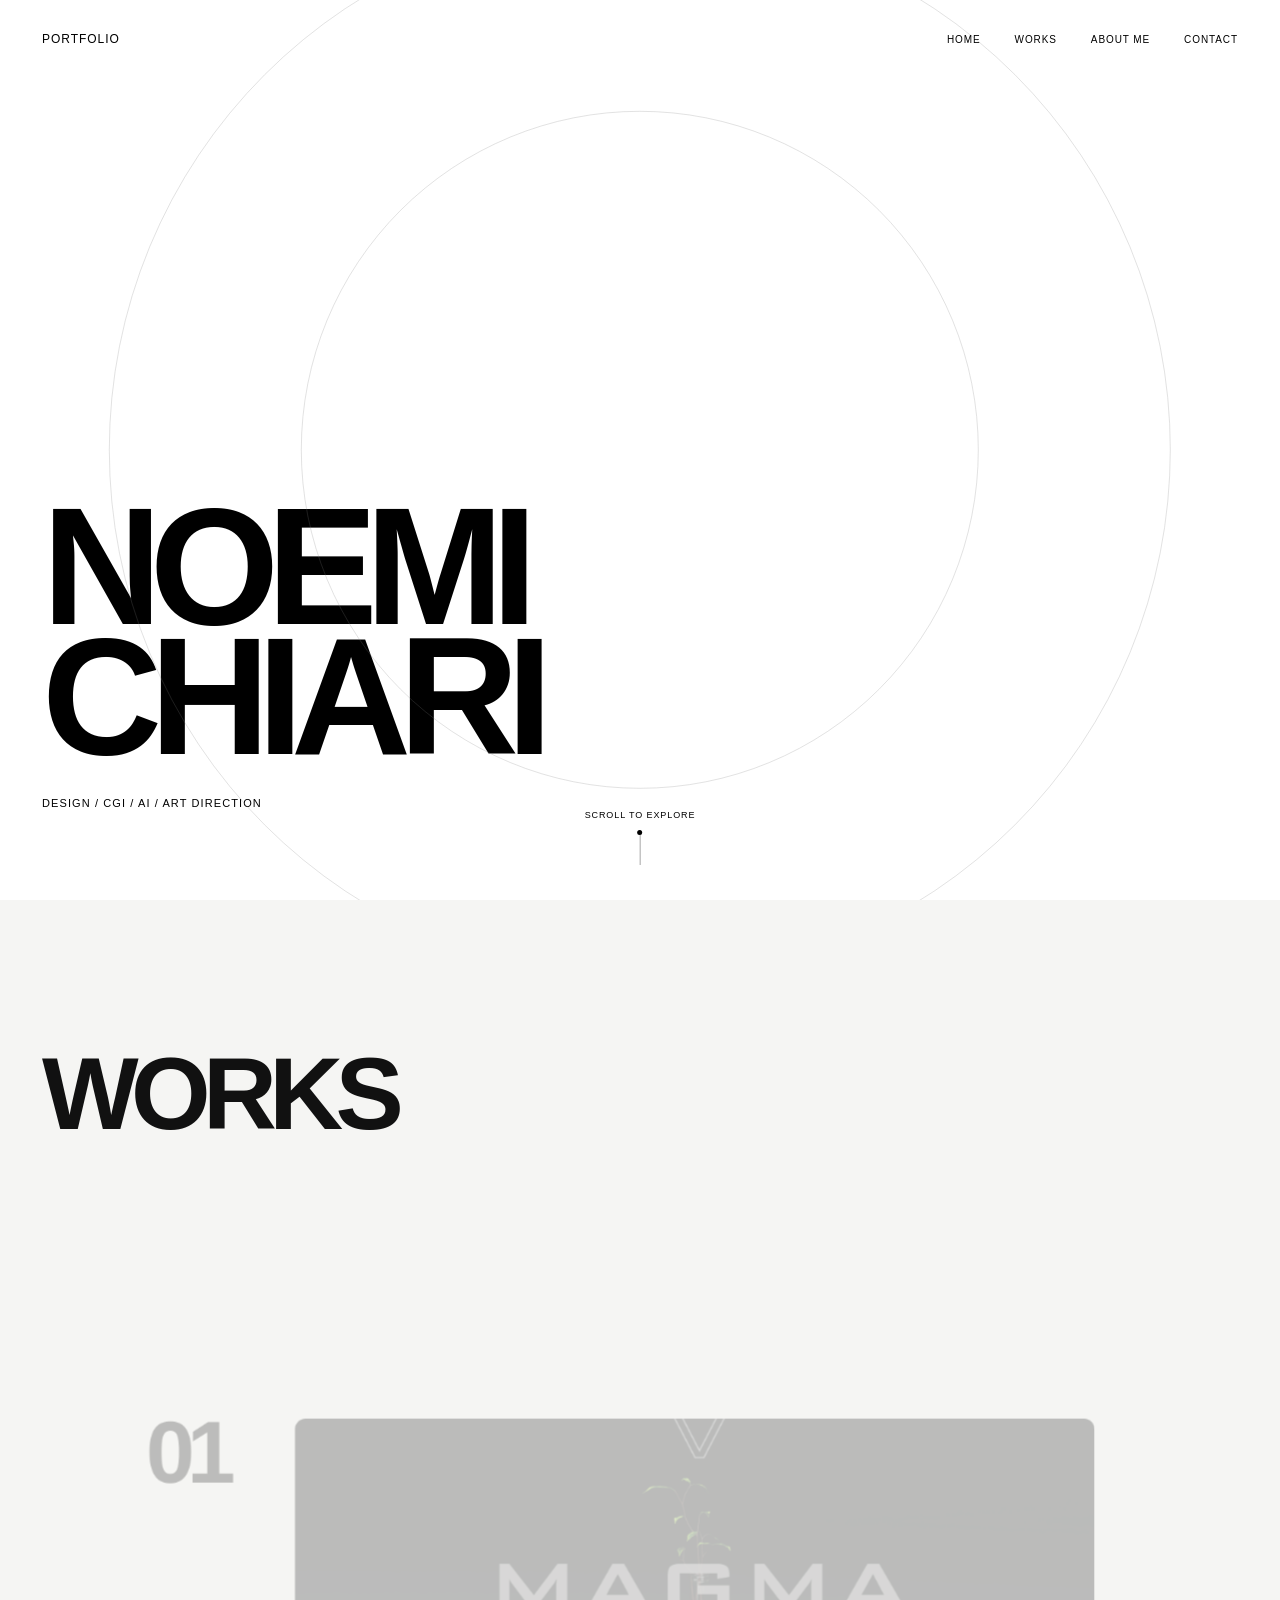
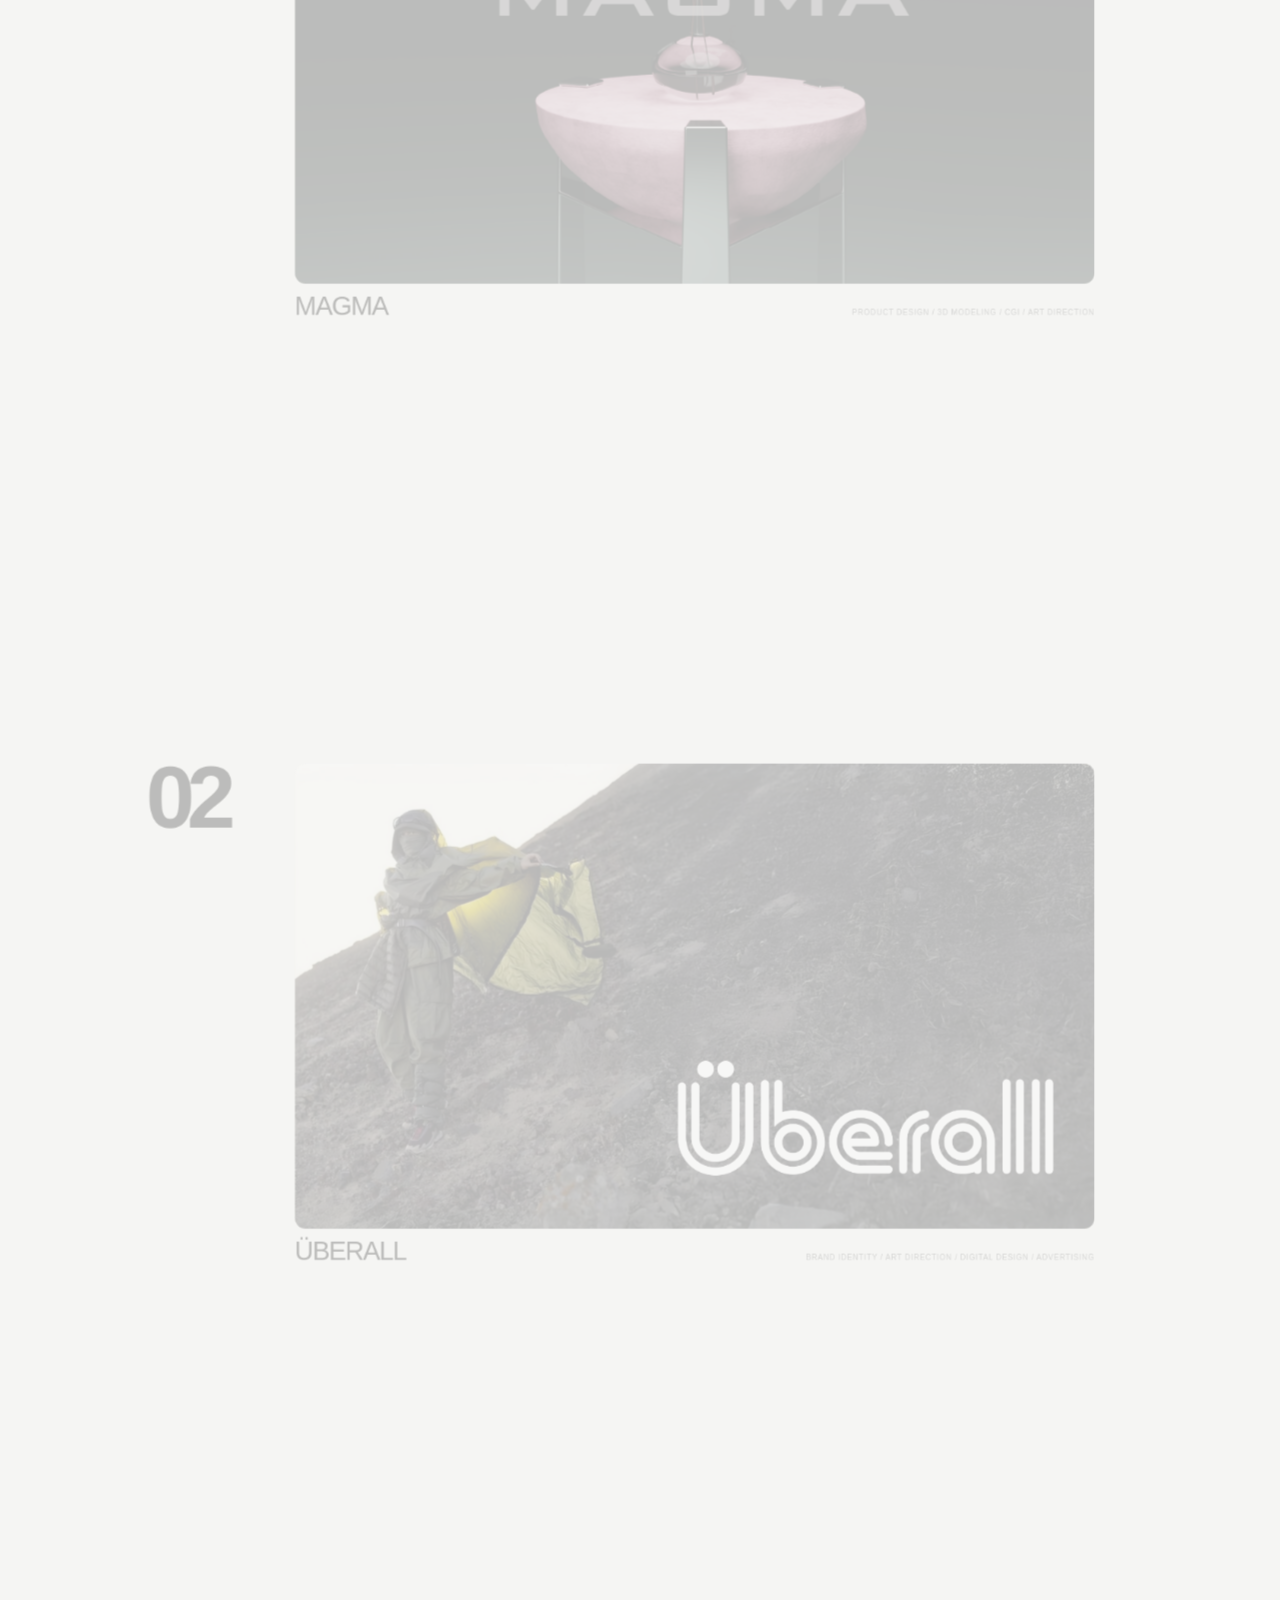
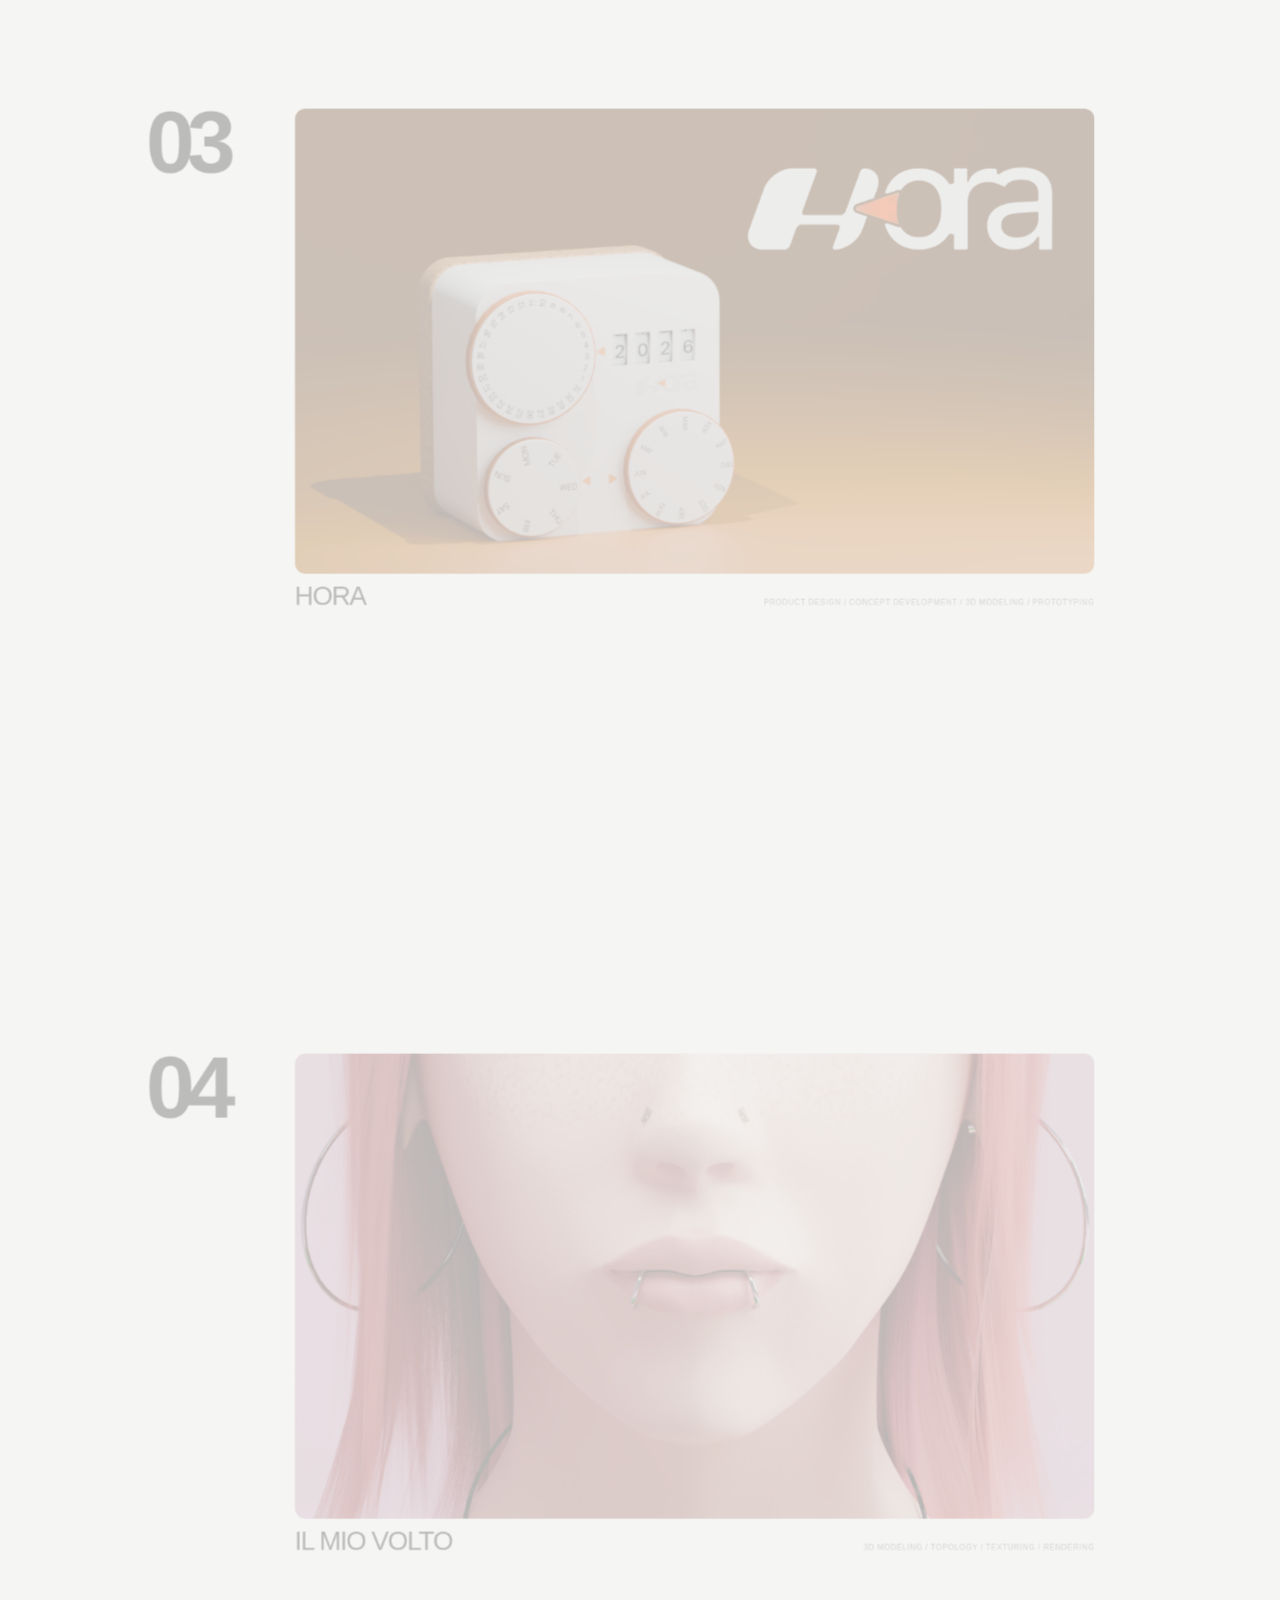
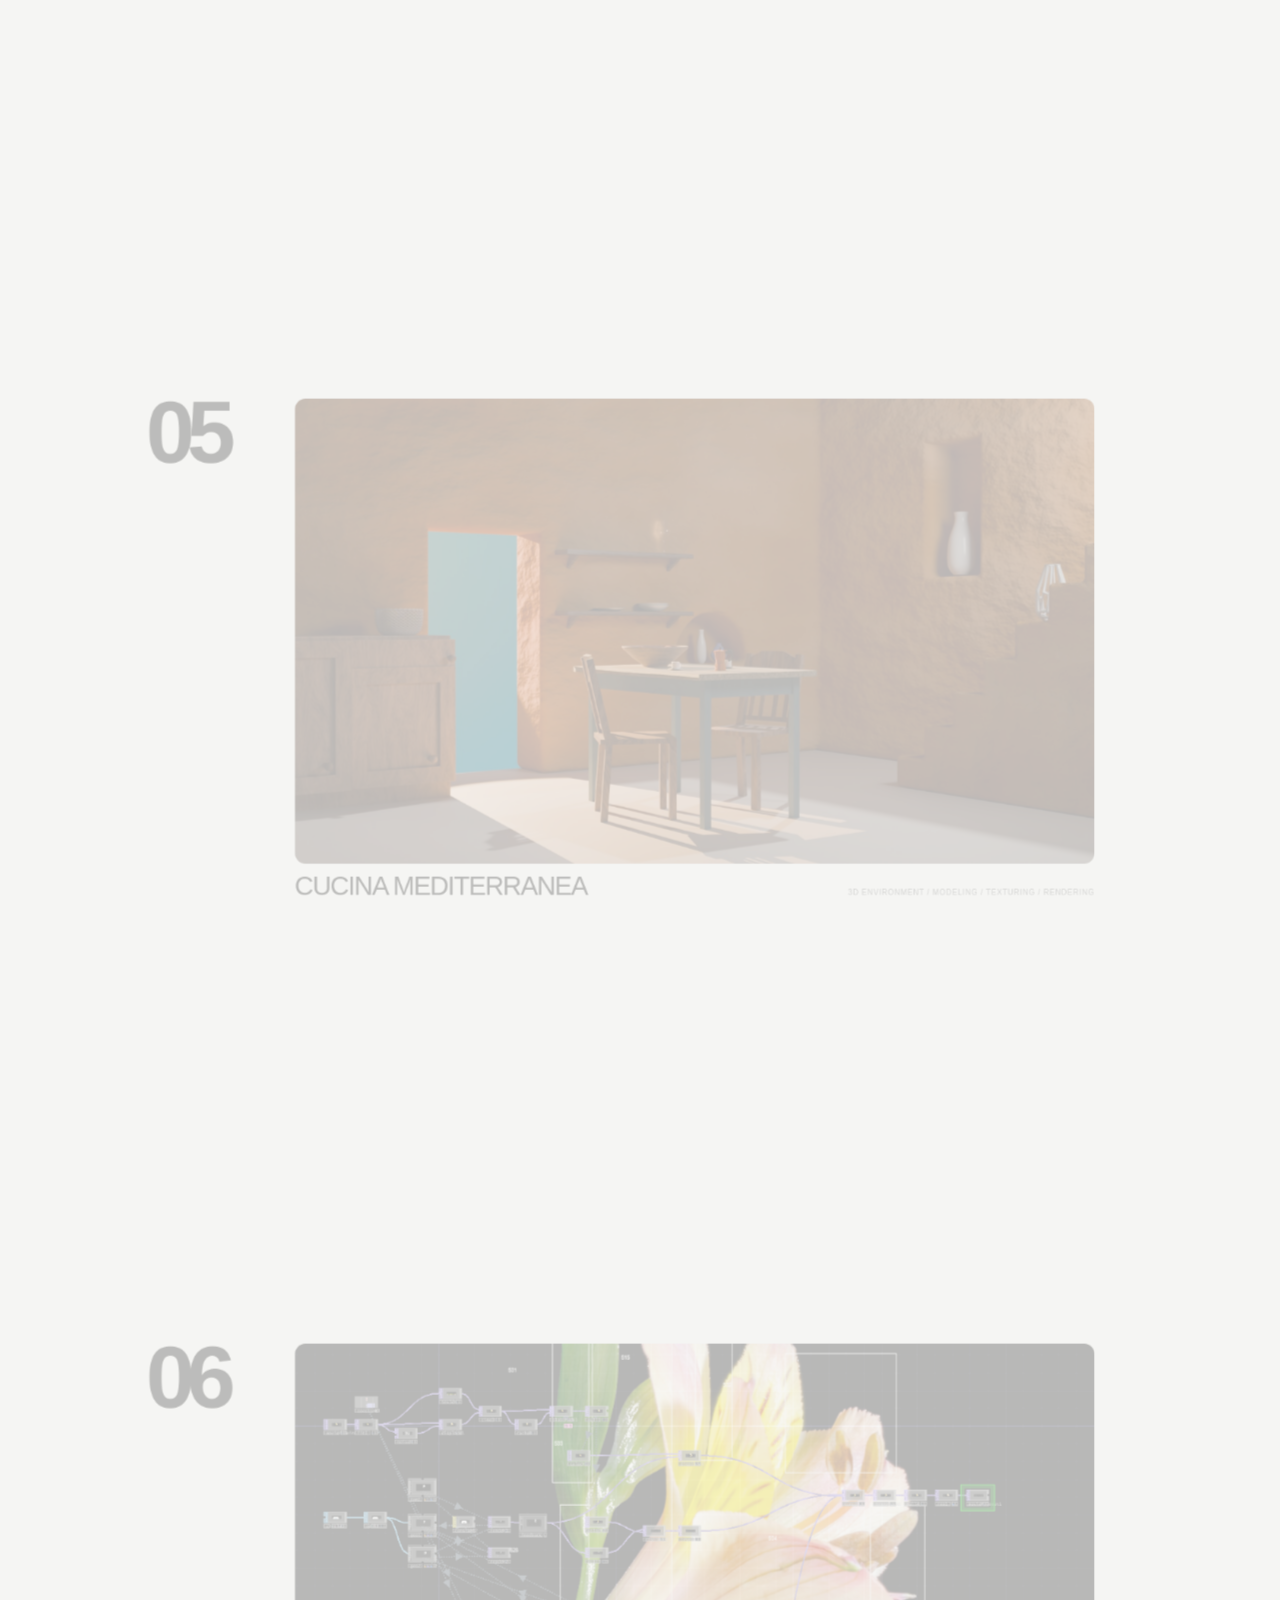
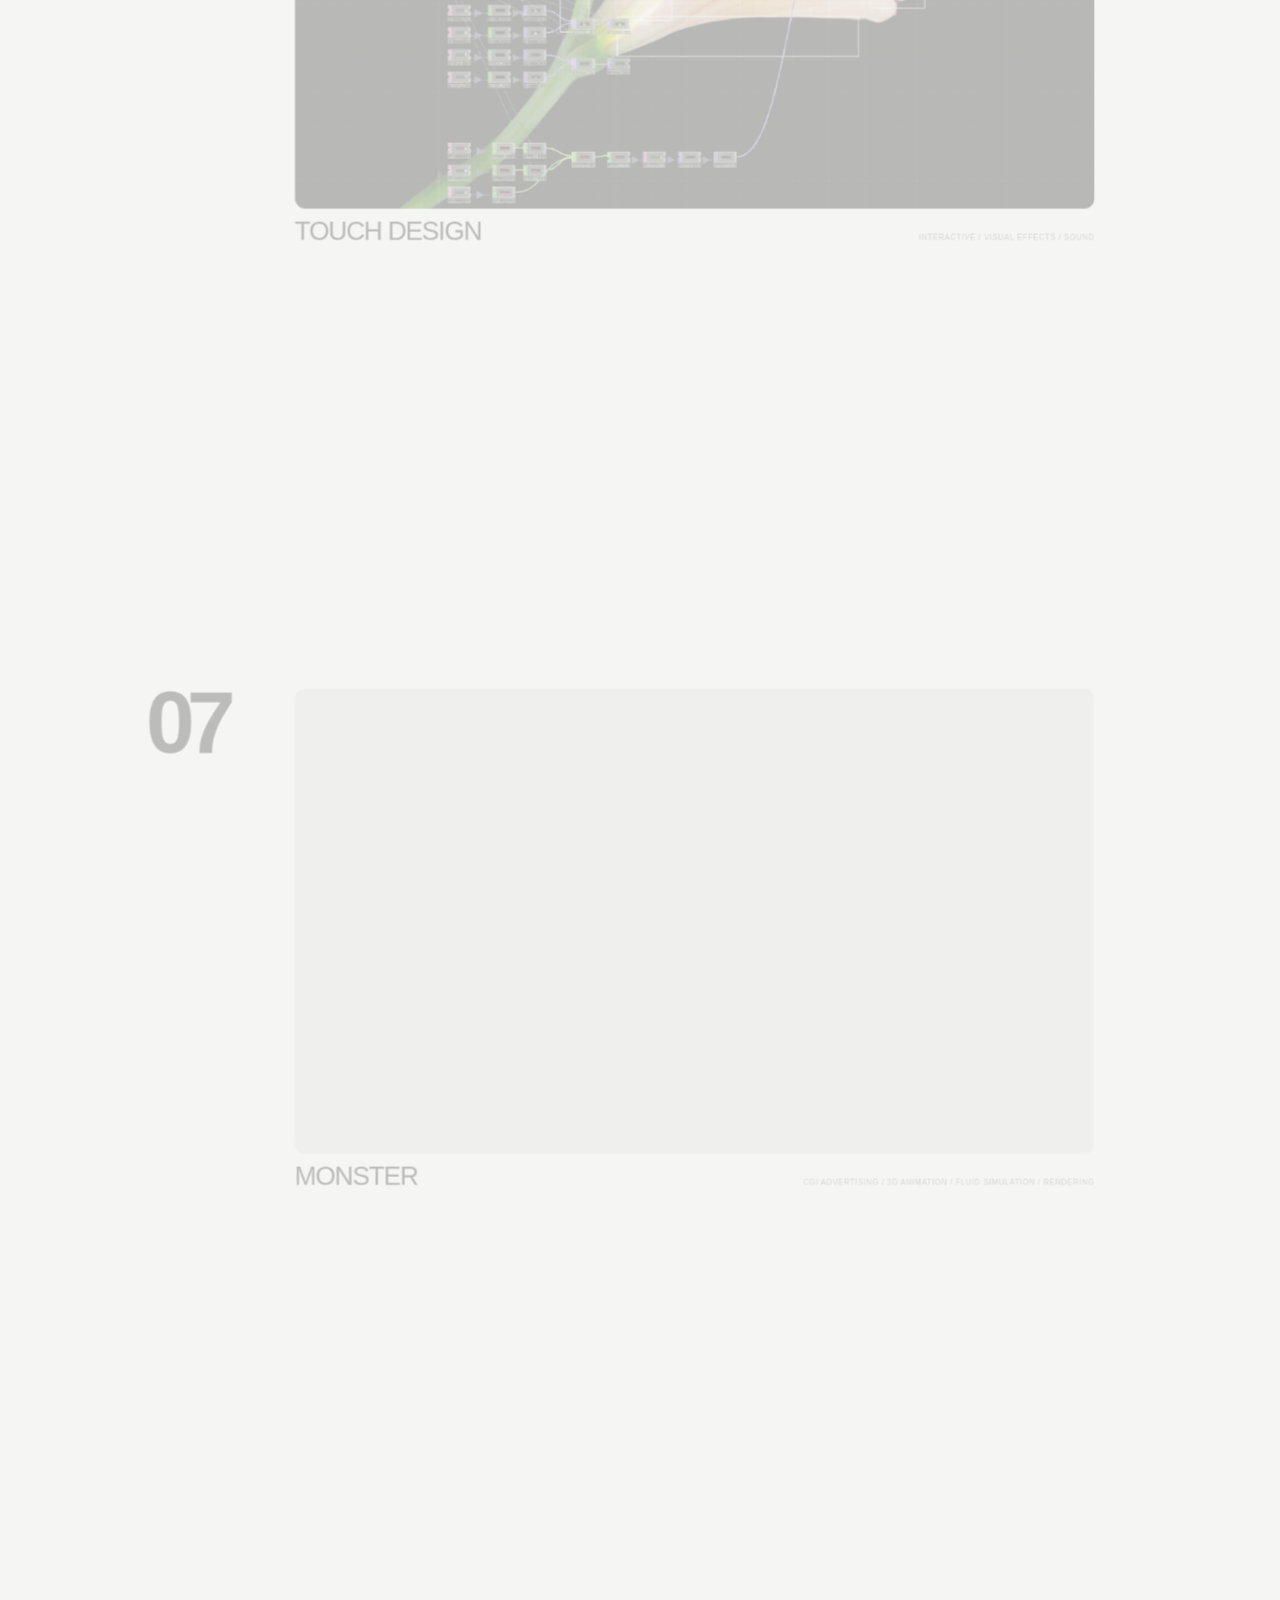
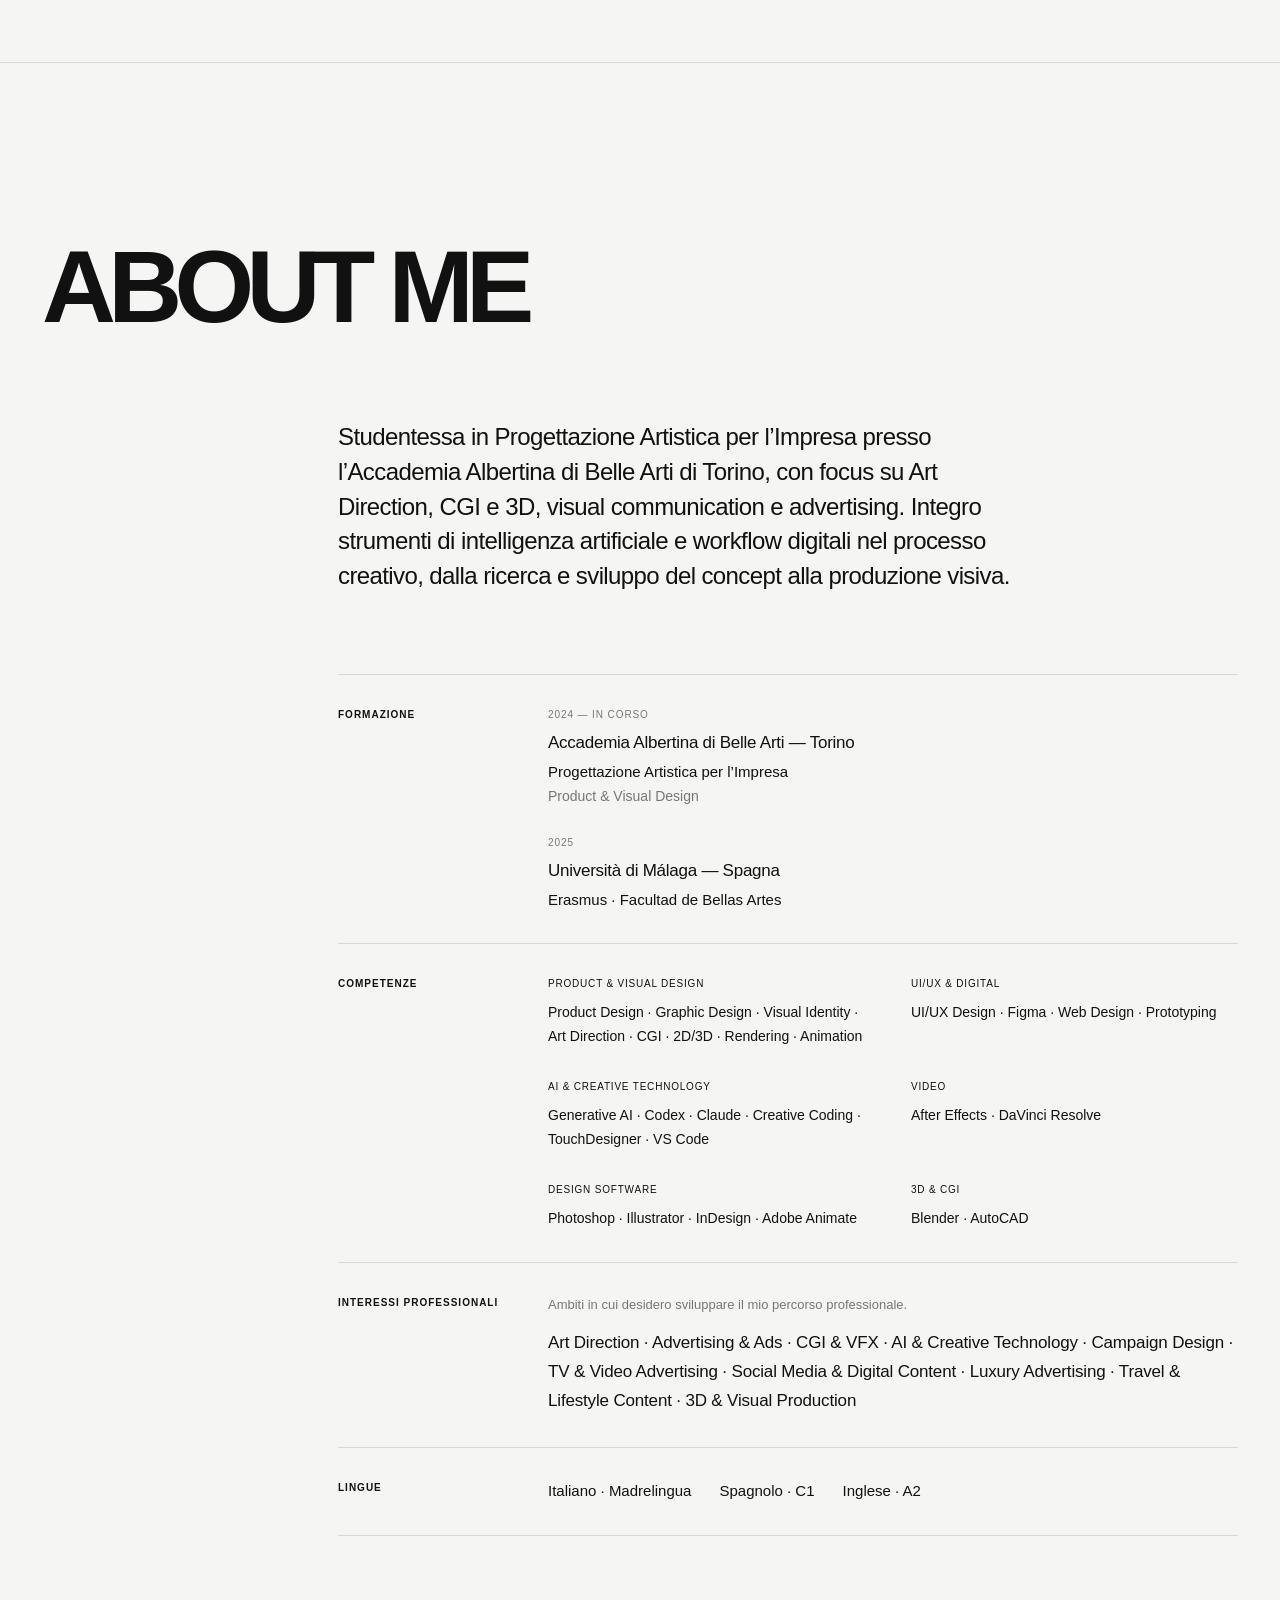
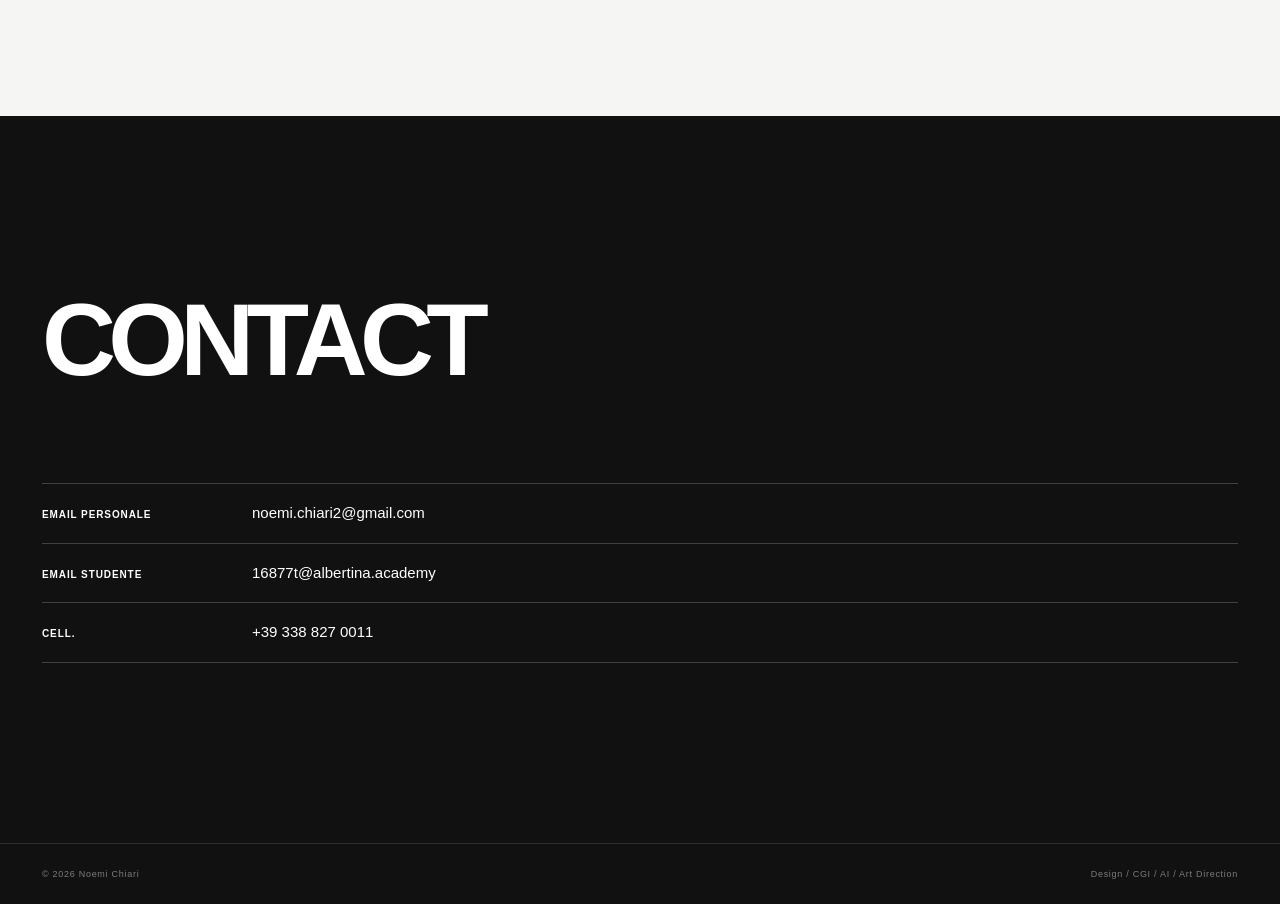
==== index.html @ 2960d7c8 "Publish portfolio with static hero and web-optimized video" ====
<!DOCTYPE html>
<html lang="it">

<head>

  <meta charset="UTF-8">

  <meta
    name="viewport"
    content="width=device-width, initial-scale=1.0"
  >

  <title>Noemi Chiari — Portfolio</title>

  <meta
    name="description"
    content="Portfolio di Noemi Chiari — Design / CGI / AI / Art Direction"
  >

  <link rel="preconnect" href="https://api.fontshare.com">

  <link
    href="https://api.fontshare.com/v2/css?f[]=general-sans@400,500,600,700,800&display=swap"
    rel="stylesheet"
  >

  <link
    rel="stylesheet"
    href="css/style.css"
  >
  <link rel="stylesheet" href="css/project.css">

</head>

<body>

  <!-- =====================================================
       HEADER FISSO
  ====================================================== -->

  <header
    class="site-header"
    id="site-header"
  >

    <a
      href="#home"
      class="logo"
      data-nav
    >
      PORTFOLIO
    </a>

    <nav
      class="main-nav"
      id="main-nav"
    >

      <a
        href="#home"
        class="nav-link"
        data-nav
      >
        HOME
      </a>

      <a
        href="#works"
        class="nav-link"
        data-nav
      >
        WORKS
      </a>

      <a
        href="#about"
        class="nav-link"
        data-nav
      >
        ABOUT ME
      </a>

      <a
        href="#contact"
        class="nav-link"
        data-nav
      >
        CONTACT
      </a>

    </nav>

    <button
      class="menu-toggle"
      id="menu-toggle"
      aria-label="Apri menu"
      aria-expanded="false"
    >

      <span></span>
      <span></span>

    </button>

  </header>


  <!-- =====================================================
       MENU MOBILE
  ====================================================== -->

  <div
    class="mobile-menu"
    id="mobile-menu"
  >

    <a
      href="#home"
      data-nav
    >
      HOME
    </a>

    <a
      href="#works"
      data-nav
    >
      WORKS
    </a>

    <a
      href="#about"
      data-nav
    >
      ABOUT ME
    </a>

    <a
      href="#contact"
      data-nav
    >
      CONTACT
    </a>

  </div>


  <main>

    <!-- ===================================================
         HOME
    ==================================================== -->

    <section
      id="home"
      class="hero"
    >

      <div
        class="hero-rings"
        aria-hidden="true"
      >

        <span class="ring ring-1"></span>
        <span class="ring ring-2"></span>

      </div>


      <!-- NOME -->

      <div class="hero-content">

        <h1 class="hero-name">

          <span>NOEMI</span>
          <span>CHIARI</span>

        </h1>

        <p class="hero-role">
          DESIGN / CGI / AI / ART DIRECTION
        </p>

      </div>


      <!-- SCROLL CENTRATO -->

      <div class="scroll-indicator">

        <span>
          SCROLL TO EXPLORE
        </span>

        <div class="scroll-line">
          <div class="scroll-dot"></div>
        </div>

      </div>

    </section>


    <!-- ===================================================
         WORKS
    ==================================================== -->

    <section
      id="works"
      class="works"
    >

      <div class="works-intro">

        <h2>
          WORKS
        </h2>

      </div>


      <!-- =================================================
           PROJECT 01 — MAGMA
      ================================================== -->

      <div class="project-wrap">

        <article class="project">

          <div class="project-inner">

            <span class="project-number">
              01
            </span>


            <div class="project-media">

              <a href="1-project-magma/magma.html"
                style="display:block;width:100%;height:100%;">
                <img src="1-project-magma/images/01.png"
                  alt="MAGMA" loading="lazy">
              </a>

            </div>


            <div class="project-info">

              <a
                class="project-title"
                data-project="magma"
                href="1-project-magma/magma.html"
              >
                MAGMA
              </a>

              <p class="project-desc">
                Product Design / 3D Modeling / CGI / Art Direction
              </p>

            </div>

          </div>

        </article>

      </div>


      <!-- =================================================
           PROJECT 02
      ================================================== -->

      <div class="project-wrap">

        <article class="project">

          <div class="project-inner">

            <span class="project-number">
              02
            </span>

            <div class="project-media">

              <a href="2-project-uberall/uberall.html"
                style="display:block;width:100%;height:100%;">
                <img src="2-project-uberall/images/Tavola%20disegno%201%402x.png"
                  alt="ÜBERALL" loading="lazy">
              </a>

            </div>

            <div class="project-info">

              <a
                class="project-title"
                data-project="uberall"
                href="2-project-uberall/uberall.html"
              >
                ÜBERALL
              </a>

              <p class="project-desc">
                Brand Identity / Art Direction / Digital Design / Advertising
              </p>

            </div>

          </div>

        </article>

      </div>


      <!-- =================================================
           PROJECT 03
      ================================================== -->

      <div class="project-wrap">

        <article class="project">

          <div class="project-inner">

            <span class="project-number">
              03
            </span>

            <div class="project-media">

              <a href="3-project-hora/hora.html"
                style="display:block;width:100%;height:100%;">
                <img src="3-project-hora/images/tavola1%20-%20copertina.png"
                  alt="HORA" loading="lazy">
              </a>

            </div>

            <div class="project-info">

              <a
                class="project-title"
                data-project="hora"
                href="3-project-hora/hora.html"
              >
                HORA
              </a>

              <p class="project-desc">
                Product Design / Concept Development / 3D Modeling / Prototyping
              </p>

            </div>

          </div>

        </article>

      </div>


      <!-- =================================================
           PROJECT 04
      ================================================== -->

      <div class="project-wrap">

        <article class="project">

          <div class="project-inner">

            <span class="project-number">
              04
            </span>

            <div class="project-media">

              <a href="4-project-il-mio-volto/il-mio-volto.html"
                style="display:block;width:100%;height:100%;">
                <img src="4-project-il-mio-volto/images/01volto.png"
                  alt="IL MIO VOLTO" loading="lazy">
              </a>

            </div>

            <div class="project-info">

              <a
                class="project-title"
                data-project="il-mio-volto"
                href="4-project-il-mio-volto/il-mio-volto.html"
              >
                IL MIO VOLTO
              </a>

              <p class="project-desc">
                3D Modeling / Topology / Texturing / Rendering
              </p>

            </div>

          </div>

        </article>

      </div>


      <!-- =================================================
           PROJECT 05
      ================================================== -->

      <div class="project-wrap">

        <article class="project">

          <div class="project-inner">

            <span class="project-number">
              05
            </span>

            <div class="project-media">

              <a href="5-project-cucina-mediterranea/cucina-mediterranea.html"
                style="display:block;width:100%;height:100%;">
                <img src="5-project-cucina-mediterranea/images/01cucina.jpeg"
                  alt="CUCINA MEDITERRANEA" loading="lazy">
              </a>

            </div>

            <div class="project-info">

              <a
                class="project-title"
                data-project="cucina-mediterranea"
                href="5-project-cucina-mediterranea/cucina-mediterranea.html"
              >
                CUCINA MEDITERRANEA
              </a>

              <p class="project-desc">
                3D Environment / Modeling / Texturing / Rendering
              </p>

            </div>

          </div>

        </article>

      </div>

      <div class="project-wrap">
        <article class="project">
          <div class="project-inner">
            <span class="project-number">06</span>
            <div class="project-media">

              <a href="6-project-touchdesign/touchdesign.html"
                style="display:block;width:100%;height:100%;">
                <img src="6-project-touchdesign/images/01copertina.png"
                  alt="TOUCH DESIGN" loading="lazy">
              </a>

            </div>
            <div class="project-info">
              <a class="project-title" data-project="touchdesign"
                href="6-project-touchdesign/touchdesign.html"
              >TOUCH DESIGN</a>
              <p class="project-desc">Interactive / Visual Effects / Sound</p>
            </div>
          </div>
        </article>
      </div>

      <div class="project-wrap">
        <article class="project">
          <div class="project-inner">
            <span class="project-number">07</span>
            <div class="project-media" data-project-media="monster">
              <video data-project-preview autoplay muted loop playsinline preload="none" width="1634" height="1034"
                data-src="7-project-monster/video/Monster_ADV_Lime_Complete_H264.mp4"
                aria-label="MONSTER — Preview video"></video>
            </div>
            <div class="project-info">
              <span class="project-title" data-project="monster">MONSTER</span>
              <p class="project-desc">CGI Advertising / 3D Animation / Fluid Simulation / Rendering</p>
            </div>
          </div>
        </article>
      </div>

    </section>


    <!-- ===================================================
         ABOUT
    ==================================================== -->

    <section
      id="about"
      class="about"
    >

      <div class="section-heading">

        <h2>
          ABOUT ME
        </h2>

      </div>


      <div class="about-grid">

        <div class="about-body">

          <p class="about-intro">
            Studentessa in Progettazione Artistica per l’Impresa presso l’Accademia Albertina di Belle Arti di Torino, con focus su Art Direction, CGI e 3D, visual communication e advertising. Integro strumenti di intelligenza artificiale e workflow digitali nel processo creativo, dalla ricerca e sviluppo del concept alla produzione visiva.
          </p>


          <div class="about-block">

            <h3>
              Formazione
            </h3>

            <ol class="education-list" role="list">

              <li>
                <p class="education-date">
                  <time datetime="2024">2024</time> — IN CORSO
                </p>
                <h4 class="education-school">
                  Accademia Albertina di Belle Arti — Torino
                </h4>
                <p class="education-course">
                  Progettazione Artistica per l’Impresa
                </p>
                <p class="education-focus">
                  Product &amp; Visual Design
                </p>
              </li>

              <li>
                <p class="education-date">
                  <time datetime="2025">2025</time>
                </p>
                <h4 class="education-school">
                  Università di Málaga — Spagna
                </h4>
                <p class="education-course">
                  Erasmus · Facultad de Bellas Artes
                </p>
              </li>

            </ol>

          </div>


          <div class="about-block">

            <h3>
              Competenze
            </h3>

            <div class="skills-grid">

              <div class="skill-group">
                <h4>Product &amp; Visual Design</h4>
                <p>
                  Product Design · Graphic Design · Visual Identity ·
                  Art Direction · CGI · 2D/3D · Rendering · Animation
                </p>
              </div>

              <div class="skill-group">
                <h4>UI/UX &amp; Digital</h4>
                <p>
                  UI/UX Design · Figma · Web Design · Prototyping
                </p>
              </div>

              <div class="skill-group">
                <h4>AI &amp; Creative Technology</h4>
                <p>
                  Generative AI · Codex · Claude · Creative Coding ·
                  TouchDesigner · VS Code
                </p>
              </div>

              <div class="skill-group">
                <h4>Video</h4>
                <p>After Effects · DaVinci Resolve</p>
              </div>

              <div class="skill-group">
                <h4>Design Software</h4>
                <p>
                  Photoshop · Illustrator · InDesign · Adobe Animate
                </p>
              </div>

              <div class="skill-group">
                <h4>3D &amp; CGI</h4>
                <p>Blender · AutoCAD</p>
              </div>

            </div>

          </div>


          <div class="about-block">

            <h3>
              Interessi professionali
            </h3>

            <div>
              <p class="interests-intro">
                Ambiti in cui desidero sviluppare il mio percorso professionale.
              </p>
              <p class="interests-list">
                Art Direction · Advertising &amp; Ads · CGI &amp; VFX ·
                AI &amp; Creative Technology · Campaign Design ·
                TV &amp; Video Advertising · Social Media &amp; Digital Content ·
                Luxury Advertising · Travel &amp; Lifestyle Content ·
                3D &amp; Visual Production
              </p>
            </div>

          </div>

          <div class="about-block">

            <h3>Lingue</h3>

            <ul class="language-list" role="list">
              <li><span class="language-name">Italiano</span> · Madrelingua</li>
              <li><span class="language-name">Spagnolo</span> · C1</li>
              <li><span class="language-name">Inglese</span> · A2</li>
            </ul>

          </div>

        </div>

      </div>

    </section>


    <!-- ===================================================
         CONTACT
    ==================================================== -->

    <section
      id="contact"
      class="contact"
    >

      <div class="section-heading contact-heading">

        <h2>
          CONTACT
        </h2>

      </div>


      <div class="contact-links">

        <a
          href="mailto:noemi.chiari2@gmail.com"
          class="contact-link"
        >
          <span class="contact-label">EMAIL PERSONALE</span>
          <span class="contact-value">noemi.chiari2@gmail.com</span>
        </a>


        <a
          href="mailto:16877t@albertina.academy"
          class="contact-link"
        >
          <span class="contact-label">EMAIL STUDENTE</span>
          <span class="contact-value">16877t@albertina.academy</span>
        </a>


        <a
          href="tel:+393388270011"
          class="contact-link"
        >
          <span class="contact-label">CELL.</span>
          <span class="contact-value">+39 338 827 0011</span>
        </a>

      </div>

    </section>

  </main>


  <!-- =====================================================
       FOOTER
  ====================================================== -->

  <footer class="site-footer">

    <span>
      © 2026 Noemi Chiari
    </span>

    <span>
      Design / CGI / AI / Art Direction
    </span>

  </footer>


  <!-- =====================================================
       SCRIPTS
  ====================================================== -->

  <script src="js/script.js"></script>
  <script src="js/project-videos.js"></script>

</body>

</html>
---- css/style.css ----
@import url("https://api.fontshare.com/v2/css?f[]=general-sans@400,500,600,700,800&display=swap");


/* ============================================================
   BASE
============================================================ */

:root {
  --bg: #f5f5f3;
  --text: #111111;
  --muted: #777777;
  --line: #d8d8d5;
  --header-height: 78px;
}

* {
  margin: 0;
  padding: 0;
  box-sizing: border-box;
}

html {
  scroll-behavior: smooth;
}

body {
  background: var(--bg);
  color: var(--text);

  font-family: "General Sans", sans-serif;

  font-weight: 400;

  overflow-x: hidden;
}

a {
  color: inherit;
  text-decoration: none;
}

button {
  font-family: inherit;
}


/* ============================================================
   HEADER
   SEMPRE VISIBILE
============================================================ */

.site-header {
  position: fixed;

  top: 0;
  left: 0;

  width: 100%;
  height: var(--header-height);

  padding: 0 42px;

  display: flex;
  align-items: center;
  justify-content: space-between;

  z-index: 9999;

  /*
     Questo permette al testo di diventare
     bianco quando passa sopra il nero.
  */
  mix-blend-mode: difference;

  color: white;

  pointer-events: none;
}

.site-header a,
.site-header button {
  pointer-events: auto;
}

.logo {
  font-size: 12px;

  font-weight: 500;

  letter-spacing: 0.08em;
}

.main-nav {
  display: flex;

  align-items: center;

  gap: 34px;
}

.nav-link {
  font-size: 10px;

  font-weight: 500;

  letter-spacing: 0.09em;

  transition: opacity 0.25s ease;
}

.nav-link:hover {
  opacity: 0.55;
}


/* ============================================================
   MOBILE MENU
============================================================ */

.menu-toggle {
  display: none;

  width: 38px;
  height: 38px;

  border: 0;

  background: transparent;

  cursor: pointer;

  position: relative;

  color: inherit;
}

.menu-toggle span {
  position: absolute;

  left: 7px;

  width: 24px;
  height: 1px;

  background: currentColor;
}

.menu-toggle span:first-child {
  top: 15px;
}

.menu-toggle span:last-child {
  top: 22px;
}

.menu-toggle.active span:first-child {
  top: 19px;

  transform: rotate(45deg);
}

.menu-toggle.active span:last-child {
  top: 19px;

  transform: rotate(-45deg);
}

.mobile-menu {
  display: none;
}


/* ============================================================
   HERO
============================================================ */

.hero {
  position: relative;

  width: 100%;
  height: 100vh;

  min-height: 0;

  overflow: hidden;

  background: #ffffff;

  color: #111111;
}


/*
   IMPORTANTE:
   il canvas 3D NON viene nascosto.
*/

.hero-canvas {
  position: absolute;

  inset: 0;

  width: 100%;
  height: 100%;

  z-index: 0;

  pointer-events: none;
}


/* ============================================================
   DECORAZIONE HERO
============================================================ */

.hero-rings {
  position: absolute;

  inset: 0;

  pointer-events: none;

  z-index: 1;
}

.ring {
  position: absolute;
  left: 50%;
  top: 50%;
  transform: translate(-50%, -50%);
  border: 1px solid rgba(180, 180, 180, 0.38);

  border-radius: 50%;
}

.ring-1 {
  width: 53vw;
  height: 53vw;
}

.ring-2 {
  width: 83vw;
  height: 83vw;
}


/* ============================================================
   HERO CONTENT
============================================================ */

.hero-content {
  position: absolute;

  left: 42px;

  bottom: 90px;

  z-index: 5;
  mix-blend-mode: difference;
}


/*
   IL TITOLO PIÙ GRANDE DEL SITO
*/

.hero-name {
  display: flex;

  flex-direction: column;

  color: #ffffff;

  font-size: clamp(5rem, 13vw, 12rem);

  line-height: 0.78;

  /*
     Più cicciotto
  */
  font-weight: 600;

  letter-spacing: -0.075em;
}


/* ============================================================
   SOTTOTITOLO
============================================================ */

.hero-role {
  margin-top: 35px;

  color: #ffffff;

  font-size: 11px;

  line-height: 1.2;

  font-weight: 500;

  letter-spacing: 0.1em;
}


/* ============================================================
   SCROLL TO EXPLORE
   CENTRATO
============================================================ */

.scroll-indicator {
  position: absolute;

  left: 50%;

  bottom: 35px;

  transform: translateX(-50%);

  z-index: 5;
  mix-blend-mode: difference;

  display: flex;

  flex-direction: column;

  align-items: center;

  gap: 10px;

  color: #ffffff;

  font-size: 9px;

  font-weight: 500;

  letter-spacing: 0.1em;

  white-space: nowrap;
}

.scroll-line {
  width: 1px;

  height: 35px;

  background: rgba(255, 255, 255, 0.35);

  position: relative;
}

.scroll-dot {
  position: absolute;

  left: 50%;
  top: 0;

  width: 5px;
  height: 5px;

  border-radius: 50%;

  background: #ffffff;

  transform: translateX(-50%);
}


/* ============================================================
   SEZIONI PRINCIPALI
============================================================ */

.section-heading {
  width: min(100%, 1250px);

  margin: 0 auto;
}

.section-heading h2 {
  color: #111111;

  font-size: clamp(4rem, 8vw, 8rem);

  line-height: 0.85;

  /*
     Stessa grandezza/peso per:
     WORKS
     CHI SONO
     CONTATTO
  */

  font-weight: 600;

  letter-spacing: -0.075em;
}


/* ============================================================
   WORKS
============================================================ */

.works {
  position: relative;

  padding: 150px 42px 180px;

  background: var(--bg);
}

.works-intro {
  width: min(100%, 1250px);

  margin: 0 auto 130px;
}

.works-intro h2 {
  color: #111111;

  font-size: clamp(4rem, 8vw, 8rem);

  line-height: 0.85;

  font-weight: 600;

  letter-spacing: -0.075em;
}


/* ============================================================
   PROJECT WRAP
============================================================ */

.project-wrap {
  position: relative;

  width: 100%;

  min-height: 105vh;

  display: flex;

  justify-content: center;
}

.project {
  position: sticky;

  top: 10vh;

  width: 100%;

  height: fit-content;

  display: flex;

  justify-content: center;

  transform-origin: center center;

  will-change: transform, opacity;
}


/* ============================================================
   PROJECT INNER
============================================================ */

.project-inner {
  position: relative;

  width: min(100%, 1250px);

  min-height: 680px;

  background: transparent;
}


/* ============================================================
   NUMERO
============================================================ */

.project-number {
  position: absolute;

  left: -52px;

  top: 0;

  font-family: "General Sans", sans-serif;

  font-size: clamp(5.5rem, 9vw, 9.5rem);

  line-height: 0.78;

  /*
     Cicciotto
  */

  font-weight: 600;

  letter-spacing: -0.09em;

  color: #111111;

  z-index: 10;

  pointer-events: none;

  white-space: nowrap;
}


/* ============================================================
   PROJECT IMAGE
============================================================ */

.project-media {
  position: relative;

  width: 88%;

  height: min(68vh, 680px);

  margin-left: auto;

  overflow: hidden;

  background: #dededb;

  border-radius: 14px;
}

.project-media img {
  display: block;

  width: 100%;
  height: 100%;

  object-fit: cover;

  transition: transform 0.8s ease;
}

.project-media:hover img {
  transform: scale(1.025);
}

/* Solo i progetti video incorporati: cornice e misure delle card invariate. */
.project-media[data-project-media] > video {
  display: block;
  width: 100%;
  height: 100%;
  object-fit: cover;
}

.project-media[data-project-media="touchdesign"] {
  display: grid;
  grid-template-columns: repeat(2, minmax(0, 1fr));
  background: #000;
}

.project-media[data-project-media="touchdesign"] .project-video {
  min-width: 0;
  min-height: 0;
}

.project-media[data-project-media="touchdesign"] video {
  width: 100%;
  height: 100%;
  object-fit: contain;
}


/* ============================================================
   PROJECT INFO
   SUBITO SOTTO L'IMMAGINE
============================================================ */

.project-info {
  position: relative;

  margin-left: 12%;

  width: 88%;

  padding-top: 12px;

  display: flex;

  align-items: baseline;

  justify-content: space-between;

  gap: 25px;
}

.project-title {
  font-family: "General Sans", sans-serif;

  font-size: clamp(1.5rem, 2.7vw, 2.7rem);

  line-height: 1;

  font-weight: 400;

  letter-spacing: -0.045em;

  color: #111111;
}

.project-title:hover {
  opacity: 0.5;
}

.project-desc {
  font-family: "General Sans", sans-serif;

  font-size: 10px;

  line-height: 1.2;

  font-weight: 400;

  color: #777777;

  letter-spacing: 0.08em;

  text-transform: uppercase;

  text-align: right;

  white-space: normal;
}


/* ============================================================
   ABOUT
============================================================ */

.about {
  padding: 180px 42px;

  background: var(--bg);

  border-top: 1px solid var(--line);
}

.about-grid {
  width: min(100%, 1250px);

  margin: 90px auto 0;

  display: grid;

  grid-template-columns: 1fr;

  gap: 80px;
}

.about-body {
  width: min(100%, 900px);

  margin-left: auto;
}

.about-intro {
  max-width: 680px;

  font-size: 24px;

  line-height: 1.45;

  letter-spacing: -0.025em;

  margin-bottom: 80px;
}

.about-intro strong {
  font-weight: 500;
}

.about-block {
  padding: 32px 0;

  border-top: 1px solid var(--line);

  display: grid;

  grid-template-columns: 180px minmax(0, 1fr);

  align-items: start;

  gap: 30px;
}

.about-block:last-child {
  border-bottom: 1px solid var(--line);
}

.about-block h3 {
  font-size: 10px;

  line-height: 1.6;

  text-transform: uppercase;

  letter-spacing: 0.1em;

  font-weight: 600;

  color: var(--text);
}

.about-block p {
  font-size: 15px;

  line-height: 1.5;
}

.education-list {
  list-style: none;
  display: grid;
  gap: 28px;
}

.about-block .education-date {
  margin-bottom: 9px;
  font-size: 10px;
  letter-spacing: 0.09em;
  color: var(--muted);
}

.education-school {
  font-size: 17px;
  line-height: 1.45;
  font-weight: 500;
  letter-spacing: -0.015em;
}

.education-course {
  margin-top: 5px;
}

.about-block .education-focus {
  margin-top: 3px;
  font-size: 14px;
  color: var(--muted);
}

.skills-grid {
  display: grid;
  grid-template-columns: repeat(2, minmax(0, 1fr));
  gap: 30px 36px;
}

.skill-group h4 {
  margin-bottom: 10px;
  font-size: 10px;
  line-height: 1.5;
  font-weight: 500;
  letter-spacing: 0.08em;
  text-transform: uppercase;
}

.skill-group p {
  font-size: 14px;
  line-height: 1.7;
}

.about-block .interests-intro {
  margin-bottom: 14px;
  font-size: 13px;
  color: var(--muted);
}

.about-block .interests-list {
  font-size: 17px;
  line-height: 1.7;
  letter-spacing: -0.01em;
}

.language-list {
  list-style: none;
  display: flex;
  flex-wrap: wrap;
  gap: 8px 28px;
  font-size: 15px;
  line-height: 1.5;
}

.language-list li {
  white-space: nowrap;
}

.language-name {
  font-weight: 500;
}


/* ============================================================
   CONTACT
============================================================ */

.contact {
  padding: 180px 42px;

  background: #111111;

  color: white;
}

.contact-heading h2 {
  color: white;
}


/*
   ETICHETTE DEI CONTATTI PICCOLE
   come HOME / WORKS / ABOUT ME / CONTACT
*/

.contact-links {
  width: min(100%, 1250px);

  margin: 100px auto 0;

  display: flex;

  flex-direction: column;
}

.contact-link {
  display: grid;

  grid-template-columns: 180px minmax(0, 1fr);

  align-items: baseline;

  gap: 30px;

  padding: 18px 0;

  border-top: 1px solid rgba(255, 255, 255, 0.2);

  font-size: 10px;

  line-height: 1.2;

  font-weight: 500;

  letter-spacing: 0.09em;

  color: white;
}

.contact-label {
  font-weight: 600;
  line-height: 1.5;
}

.contact-value {
  font-size: 15px;
  font-weight: 400;
  line-height: 1.5;
  letter-spacing: 0;
  overflow-wrap: anywhere;
}

.contact-link:last-child {
  border-bottom: 1px solid rgba(255, 255, 255, 0.2);
}

.contact-link:hover {
  opacity: 0.55;
}


/* ============================================================
   FOOTER
============================================================ */

.site-footer {
  padding: 25px 42px;

  background: #111111;

  color: rgba(255, 255, 255, 0.45);

  border-top: 1px solid rgba(255, 255, 255, 0.12);

  display: flex;

  justify-content: space-between;

  font-size: 9px;

  letter-spacing: 0.08em;
}


/* ============================================================
   TABLET
============================================================ */

@media (max-width: 1100px) {

  .site-header {
    padding: 0 25px;
  }

  .hero-content {
    left: 25px;
  }

  .works {
    padding-left: 25px;
    padding-right: 25px;
  }

  .project-inner {
    width: calc(100% - 50px);
  }

  .project-number {
    left: -42px;

    font-size: clamp(5rem, 8vw, 8rem);
  }

  .project-media {
    width: 90%;
  }

  .project-info {
    margin-left: 10%;

    width: 90%;
  }

  .about {
    padding-left: 25px;
    padding-right: 25px;
  }

  .contact {
    padding-left: 25px;
    padding-right: 25px;
  }

  .site-footer {
    padding-left: 25px;
    padding-right: 25px;
  }
}


/* ============================================================
   MOBILE
============================================================ */

@media (max-width: 700px) {

  :root {
    --header-height: 65px;
  }

  .site-header {
    padding: 0 18px;
  }

  .main-nav {
    display: none;
  }

  .menu-toggle {
    display: block;
    width: 44px;
    height: 44px;
  }

  .site-header .logo {
    display: inline-flex;
    align-items: center;
    min-height: 44px;
  }

  .menu-toggle span {
    left: 10px;
  }

  .menu-toggle span:first-child {
    top: 18px;
  }

  .menu-toggle span:last-child {
    top: 25px;
  }

  .menu-toggle.active span:first-child,
  .menu-toggle.active span:last-child {
    top: 22px;
  }

  .mobile-menu {
    position: fixed;

    top: 0;
    left: 0;

    width: 100%;
    height: 100vh;
    height: 100dvh;

    overflow-y: auto;

    padding: 110px 25px 40px;

    background: #111111;

    color: white;

    z-index: 9000;

    display: flex;

    flex-direction: column;

    gap: 25px;

    transform: translateY(-100%);

    transition: transform 0.45s ease;
  }

  .mobile-menu.active {
    transform: translateY(0);
  }

  .mobile-menu a {
    display: flex;
    align-items: center;
    min-height: 44px;
    flex-shrink: 0;

    font-size: 40px;

    line-height: 1;

    letter-spacing: -0.05em;

    font-weight: 600;
  }


  /* HERO */

  .hero {
    min-height: 0;
    height: 100svh;
  }

  .hero-content {
    left: 18px;

    bottom: 80px;
  }

  .hero-name {
    font-size: clamp(4rem, 18vw, 7rem);

    font-weight: 600;
  }

  .hero-role {
    margin-top: 25px;

    font-size: 9px;
  }

  .scroll-indicator {
    bottom: 25px;

    font-size: 7px;
  }


  /* WORKS */

  .works {
    padding: 120px 18px 140px;
  }

  .works-intro {
    margin-bottom: 90px;
  }

  .works-intro h2 {
    font-size: 4.8rem;

    font-weight: 600;
  }


  /* PROJECT */

  .project-wrap {
    min-height: 90vh;
  }

  .project {
    top: 8vh;
  }

  .project-inner {
    width: 100%;

    min-height: 550px;
  }

  .project-number {
    left: 0;

    top: -50px;

    font-size: 4.8rem;

    font-weight: 600;
  }

  .project-media {
    width: 100%;

    height: 58vh;

    min-height: 400px;

    border-radius: 13px;
  }

  .project-media[data-project-media="touchdesign"] {
    grid-template-columns: minmax(0, 1fr);
    grid-template-rows: repeat(2, minmax(0, 1fr));
  }

  .project-info {
    position: relative;

    left: auto;

    bottom: auto;

    margin-left: 0;

    width: 100%;

    padding-top: 12px;

    display: flex;

    flex-direction: column;

    align-items: flex-start;

    gap: 7px;
  }

  .project-title {
    display: inline-flex;
    align-items: center;
    min-height: 44px;
    max-width: 100%;

    font-size: 2rem;

    line-height: 1.15;

    font-weight: 400;
  }

  .project-desc {
    font-size: 8px;

    text-align: left;

    white-space: normal;
  }


  /* ABOUT */

  .about {
    padding: 120px 18px;
  }

  .about-grid {
    margin-top: 70px;
  }

  .about-body {
    width: 100%;
  }

  .about-intro {
    font-size: 20px;

    margin-bottom: 60px;
  }

  .about-block {
    grid-template-columns: 1fr;

    gap: 20px;

    padding: 28px 0;
  }

  .skills-grid {
    grid-template-columns: minmax(0, 1fr);
    gap: 24px;
  }

  .education-school {
    font-size: 16px;
  }

  .about-block .interests-list {
    font-size: 16px;
  }


  /* CONTACT */

  .contact {
    padding: 120px 18px;
  }

  .contact-links {
    margin-top: 70px;
  }

  .contact-link {
    grid-template-columns: minmax(0, 1fr);

    gap: 8px;

    font-size: 10px;

    padding: 16px 0;
  }


  /* FOOTER */

  .site-footer {
    padding: 20px 18px;

    flex-direction: column;

    gap: 8px;
  }
}


/* ============================================================
   SCHERMI MOLTO PICCOLI
============================================================ */

@media (max-width: 400px) {

  .project-number {
    top: -48px;

    font-size: 4rem;
  }

  .project-media {
    height: 52vh;

    min-height: 350px;
  }

  .project-title {
    font-size: 1.7rem;
  }
}
---- css/project.css ----
/* Stessi valori della pagina MAGMA originale, condivisi dalle gallerie. */
.project-page {
  min-height: 100vh;
  background: #f5f5f3;
  padding: 100px 30px 80px;
}

.project-gallery {
  width: min(100%, 1100px);
  margin: 0 auto;
  display: flex;
  flex-direction: column;
  gap: 35px;
}

.project-gallery > a {
  display: block;
}

.project-copy {
  min-width: 0;
  color: var(--muted);
  font-family: inherit;
  font-size: 14px;
  font-weight: 400;
  line-height: 1.65;
  text-transform: none;
  overflow-wrap: break-word;
}

.project-credits {
  margin-top: 14px;
  font-size: 11px;
  line-height: 1.6;
  text-align: right;
}

.project-divider {
  width: 100%;
  height: 0;
  margin: 12px 0;
  border: 0;
  border-top: 1px solid var(--line);
}

.project-video {
  position: relative;
}

.project-video video {
  display: block;
  width: 100%;
  height: auto;
  background: #000;
}

.video-play {
  position: absolute;
  top: 50%;
  left: 50%;
  transform: translate(-50%, -50%);
  display: grid;
  place-items: center;
  width: 48px;
  height: 48px;
  padding: 0;
  border: 0;
  border-radius: 50%;
  background: rgba(135, 135, 135, 0.62);
  cursor: pointer;
}

.video-play[hidden] {
  display: none;
}

.video-play span {
  width: 0;
  height: 0;
  margin-left: 3px;
  border-top: 7px solid transparent;
  border-bottom: 7px solid transparent;
  border-left: 11px solid #fff;
}

.video-play:focus-visible {
  outline: 2px solid #fff;
  outline-offset: 4px;
}

.project-gallery img {
  display: block;
  width: 100%;
  height: auto;
  border-radius: 10px;
  box-shadow: 0 8px 30px rgba(0, 0, 0, 0.06);
}

.project-back {
  position: fixed;
  top: 25px;
  left: 30px;
  z-index: 1000;
  padding: 9px 15px;
  background: rgba(245, 245, 243, 0.88);
  color: #111111;
  font-family: "General Sans", sans-serif;
  font-size: 10px;
  font-weight: 500;
  letter-spacing: 0.08em;
  border-radius: 20px;
  backdrop-filter: blur(10px);
  transition: background 0.25s ease, color 0.25s ease, opacity 0.25s ease;
}

.project-back:hover {
  background: #111111;
  color: #ffffff;
}

@media (max-width: 700px) {
  .project-page {
    padding: 85px 14px 50px;
  }

  .project-gallery {
    gap: 18px;
  }

  .project-gallery img {
    border-radius: 7px;
  }

  .project-back {
    top: 18px;
    left: 18px;
    font-size: 9px;
    display: inline-flex;
    align-items: center;
    justify-content: center;
    min-height: 44px;
    min-width: 44px;
  }
}
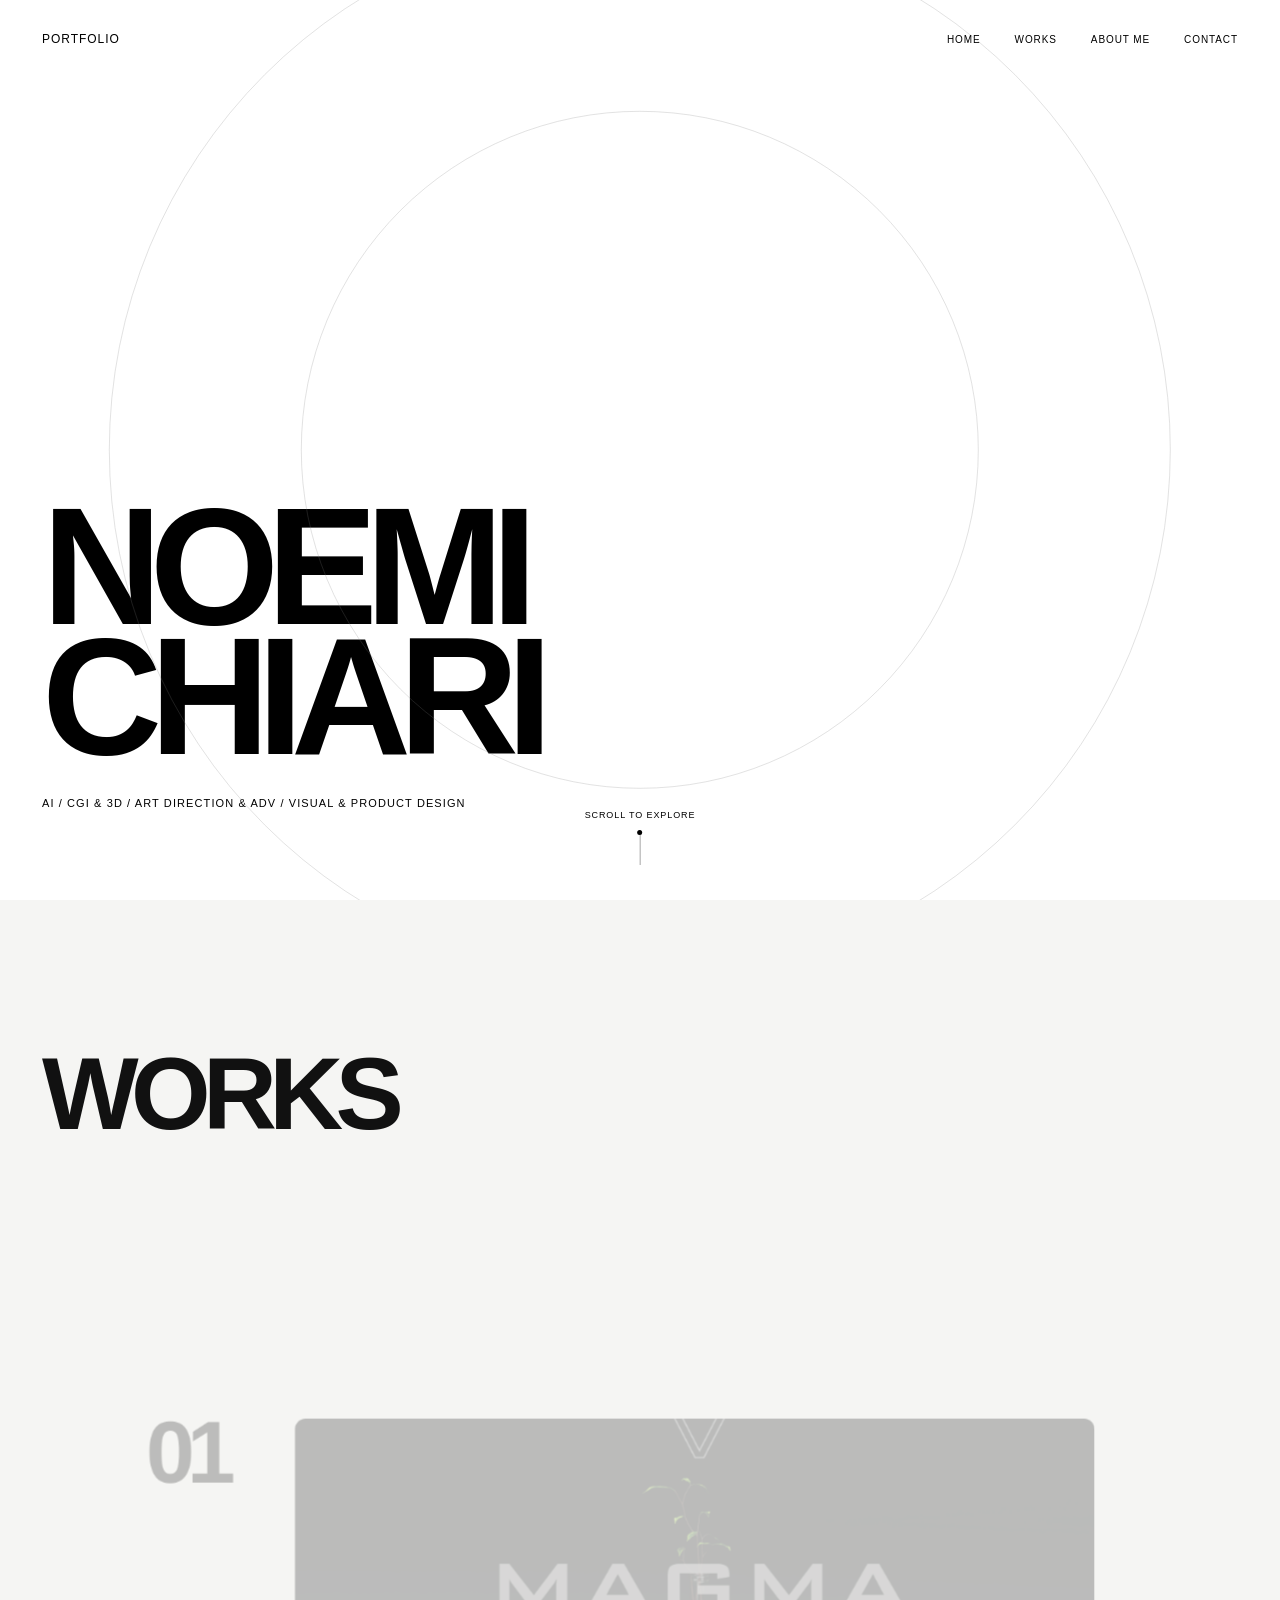
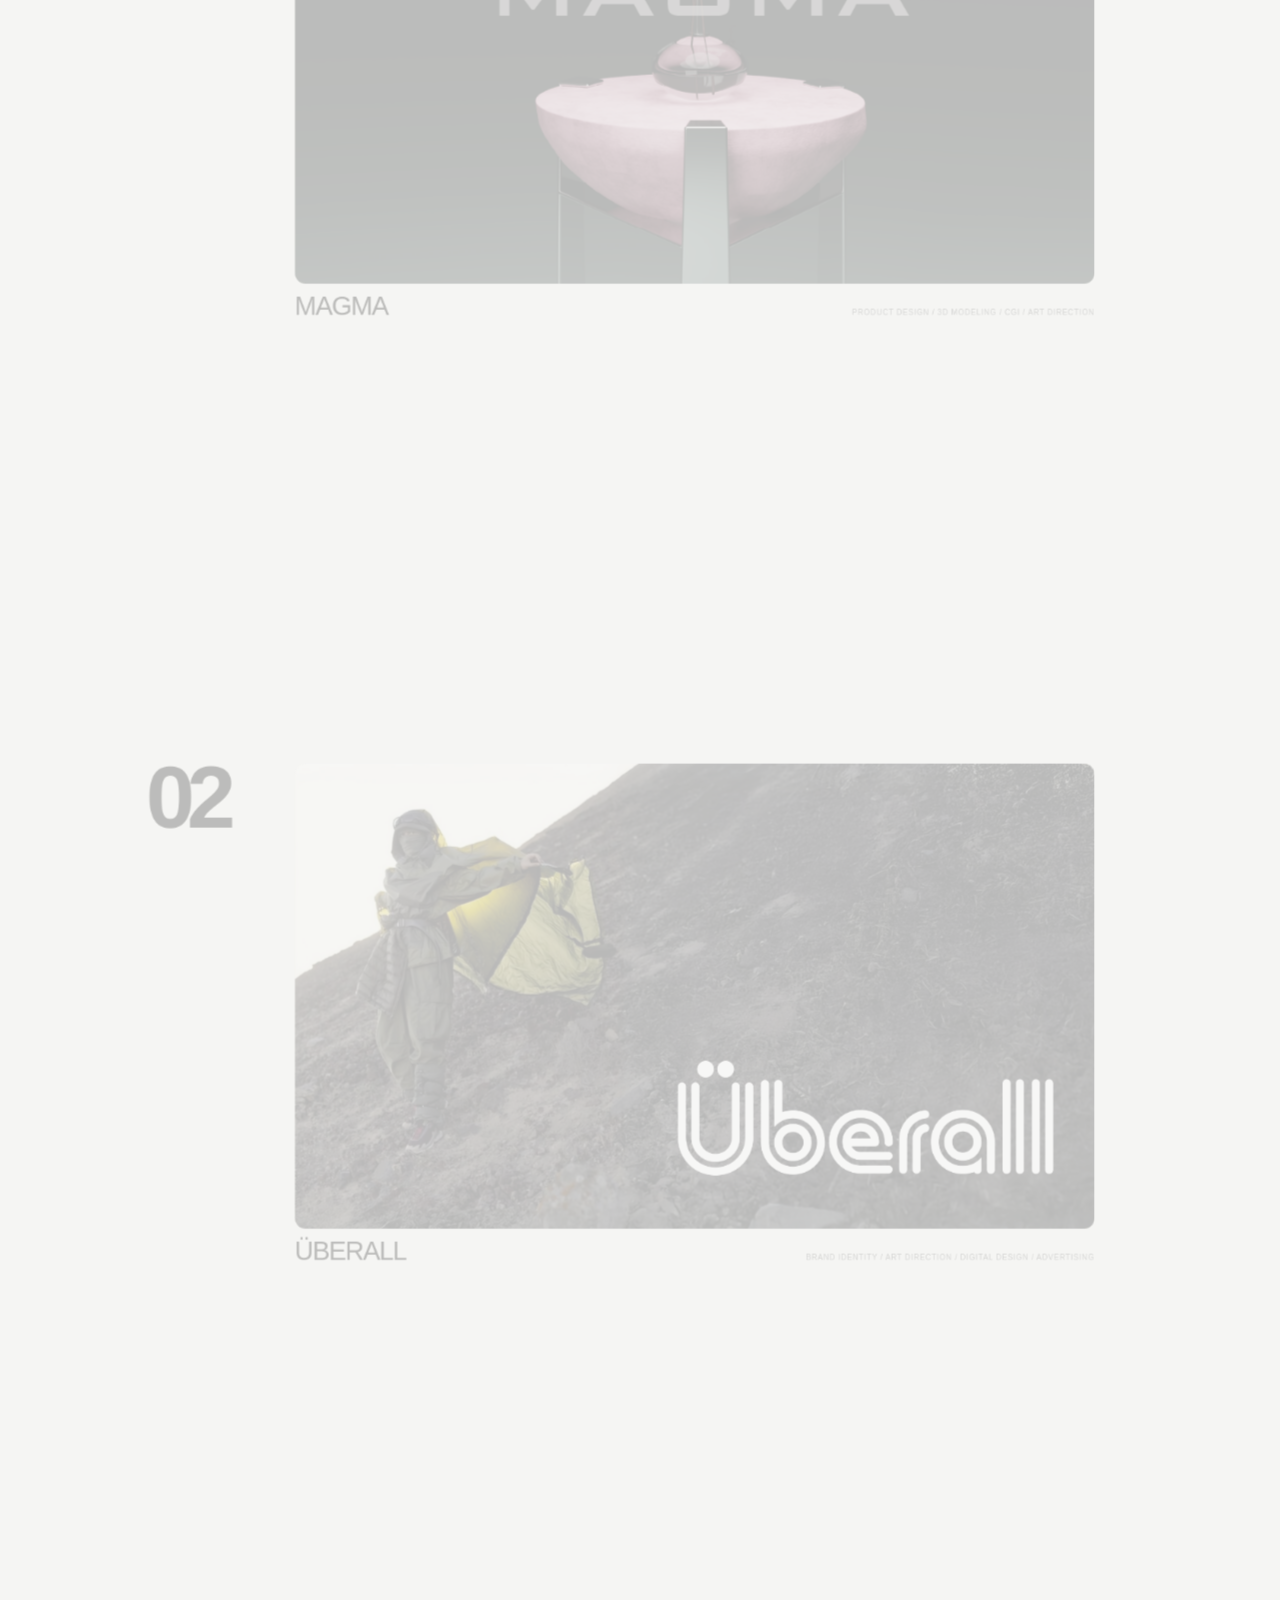
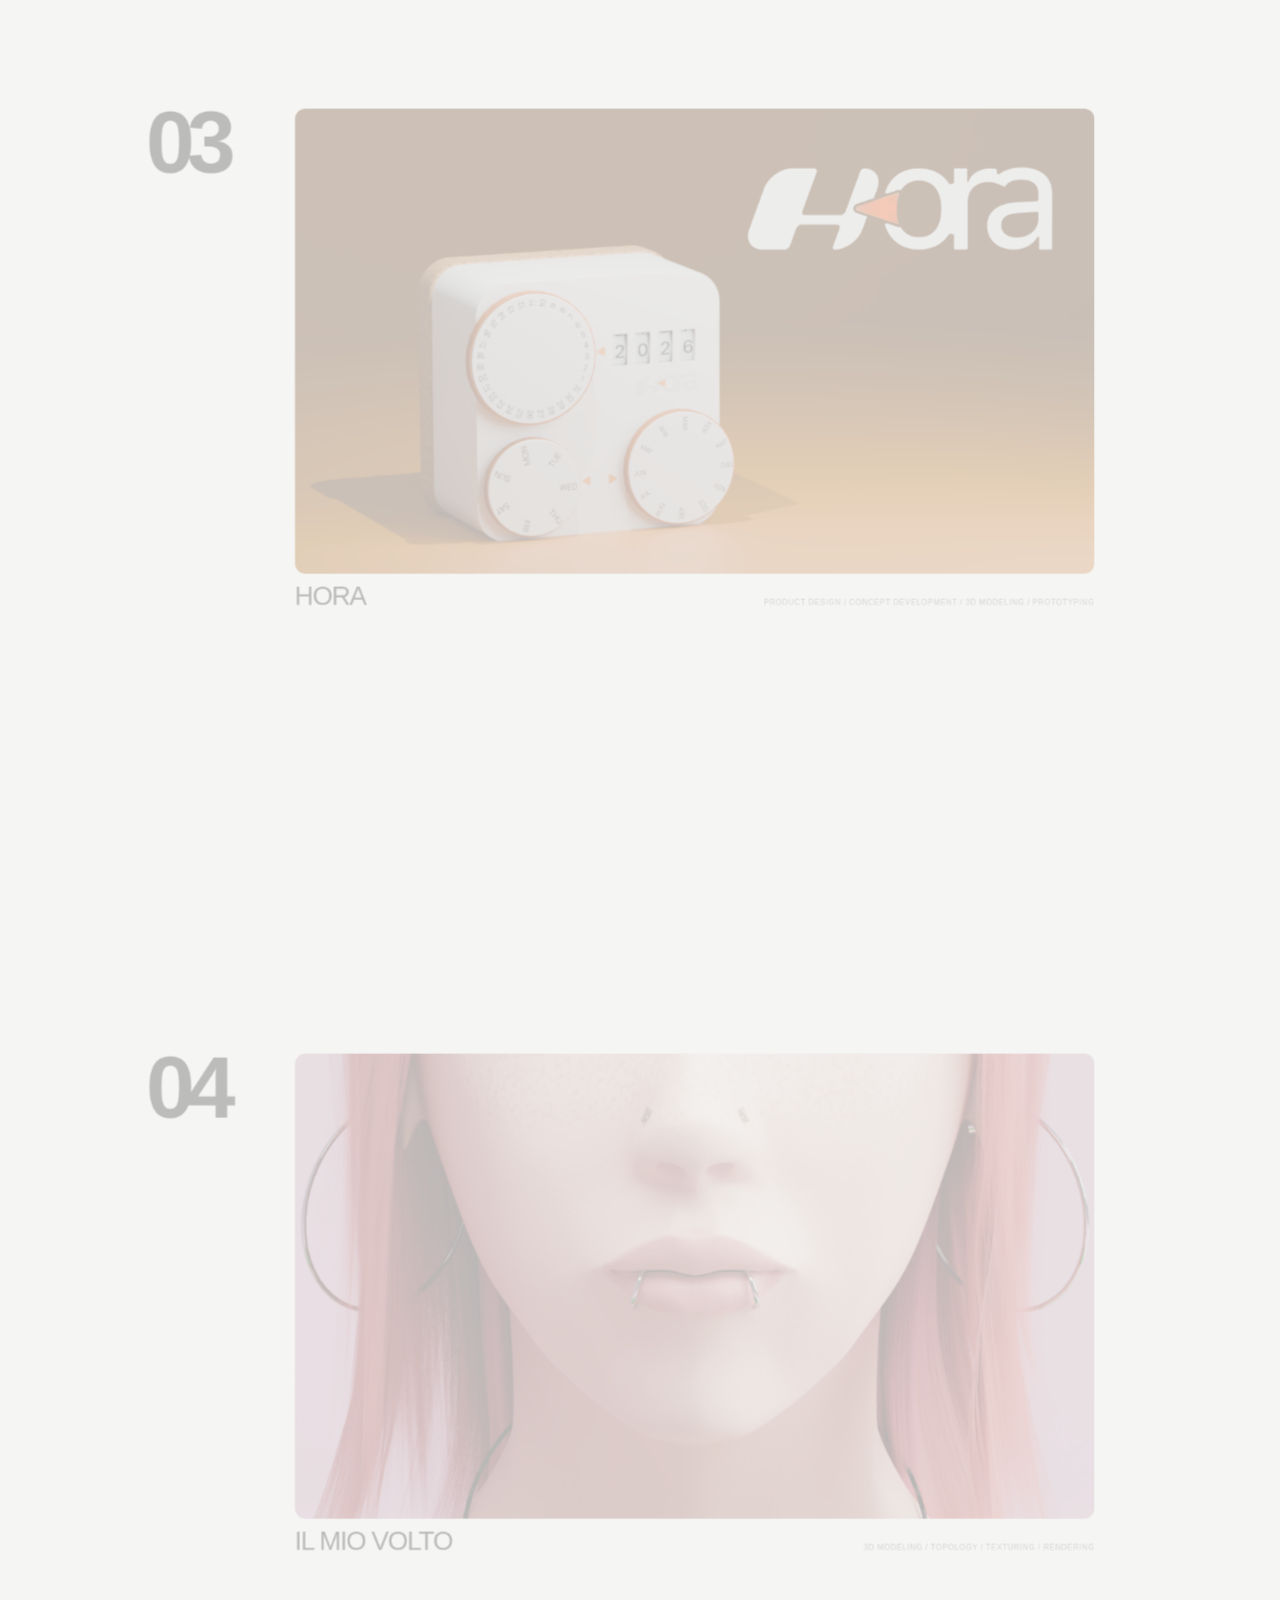
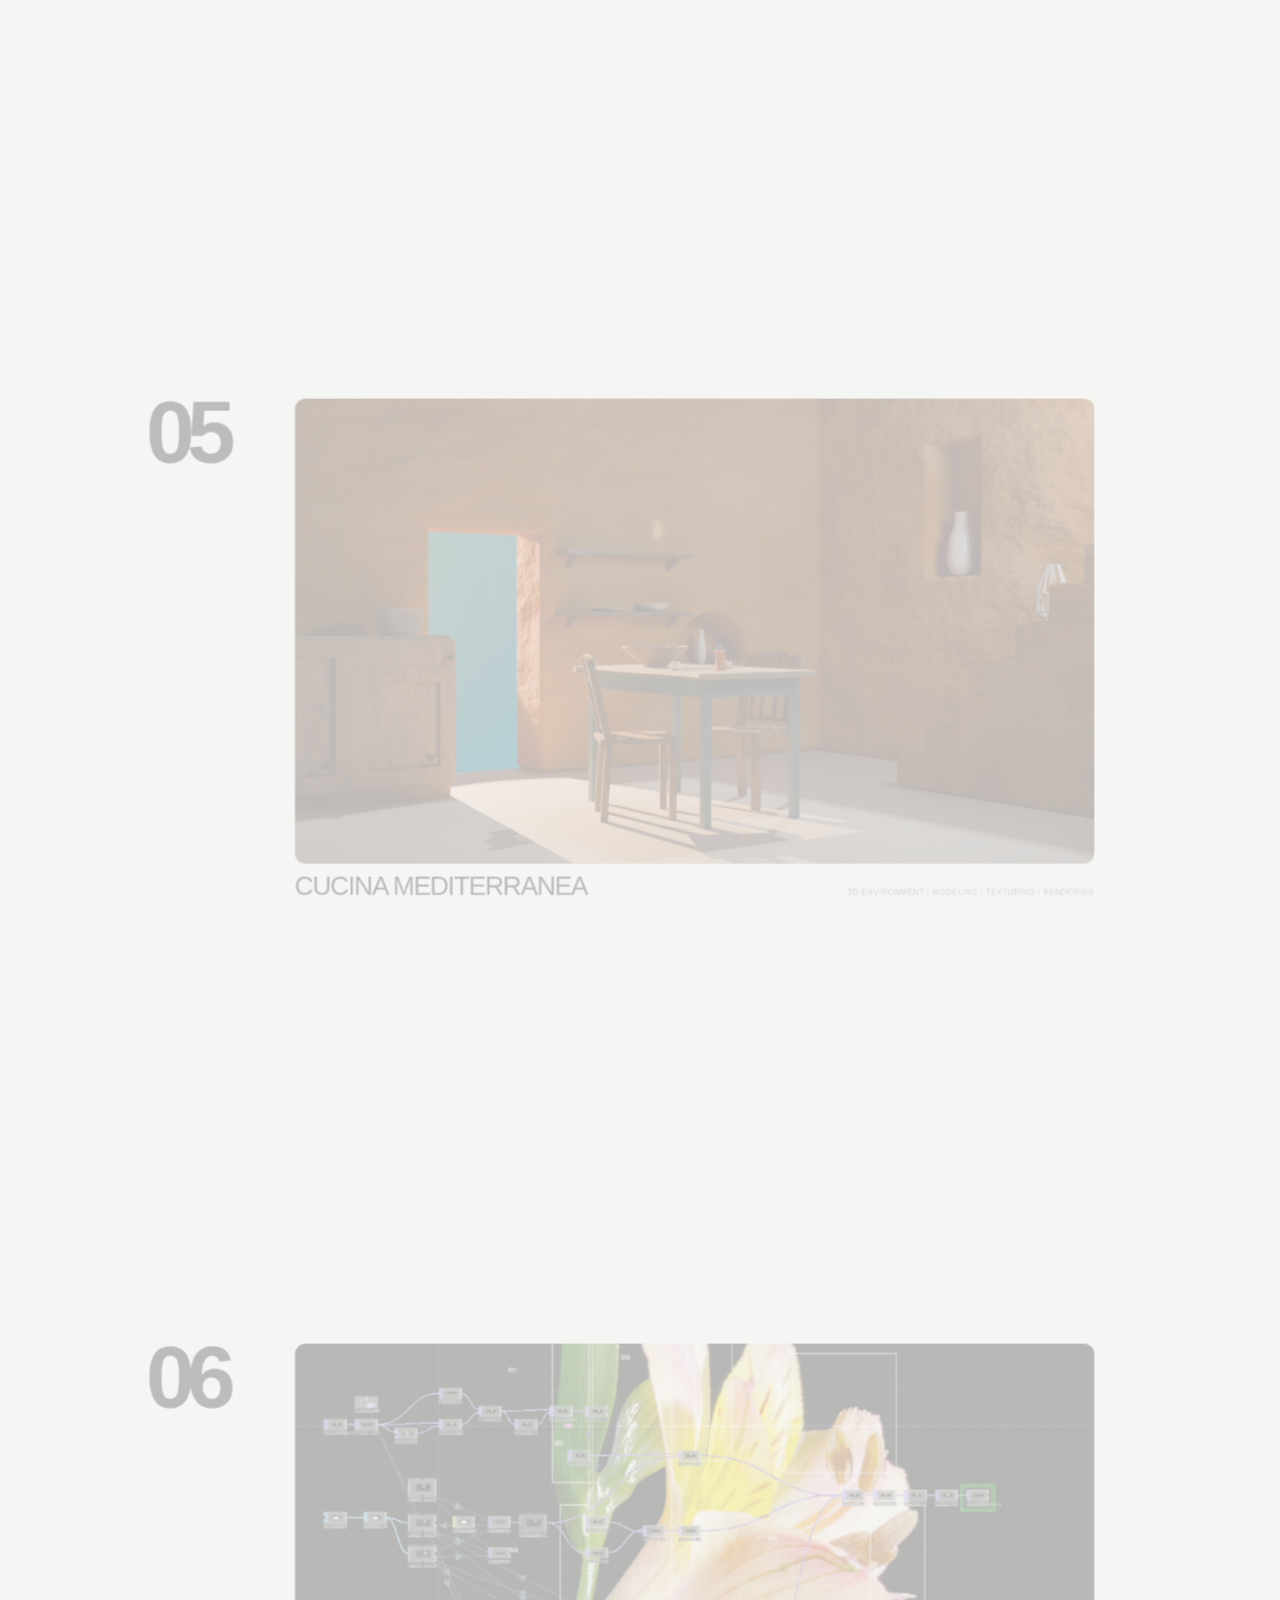
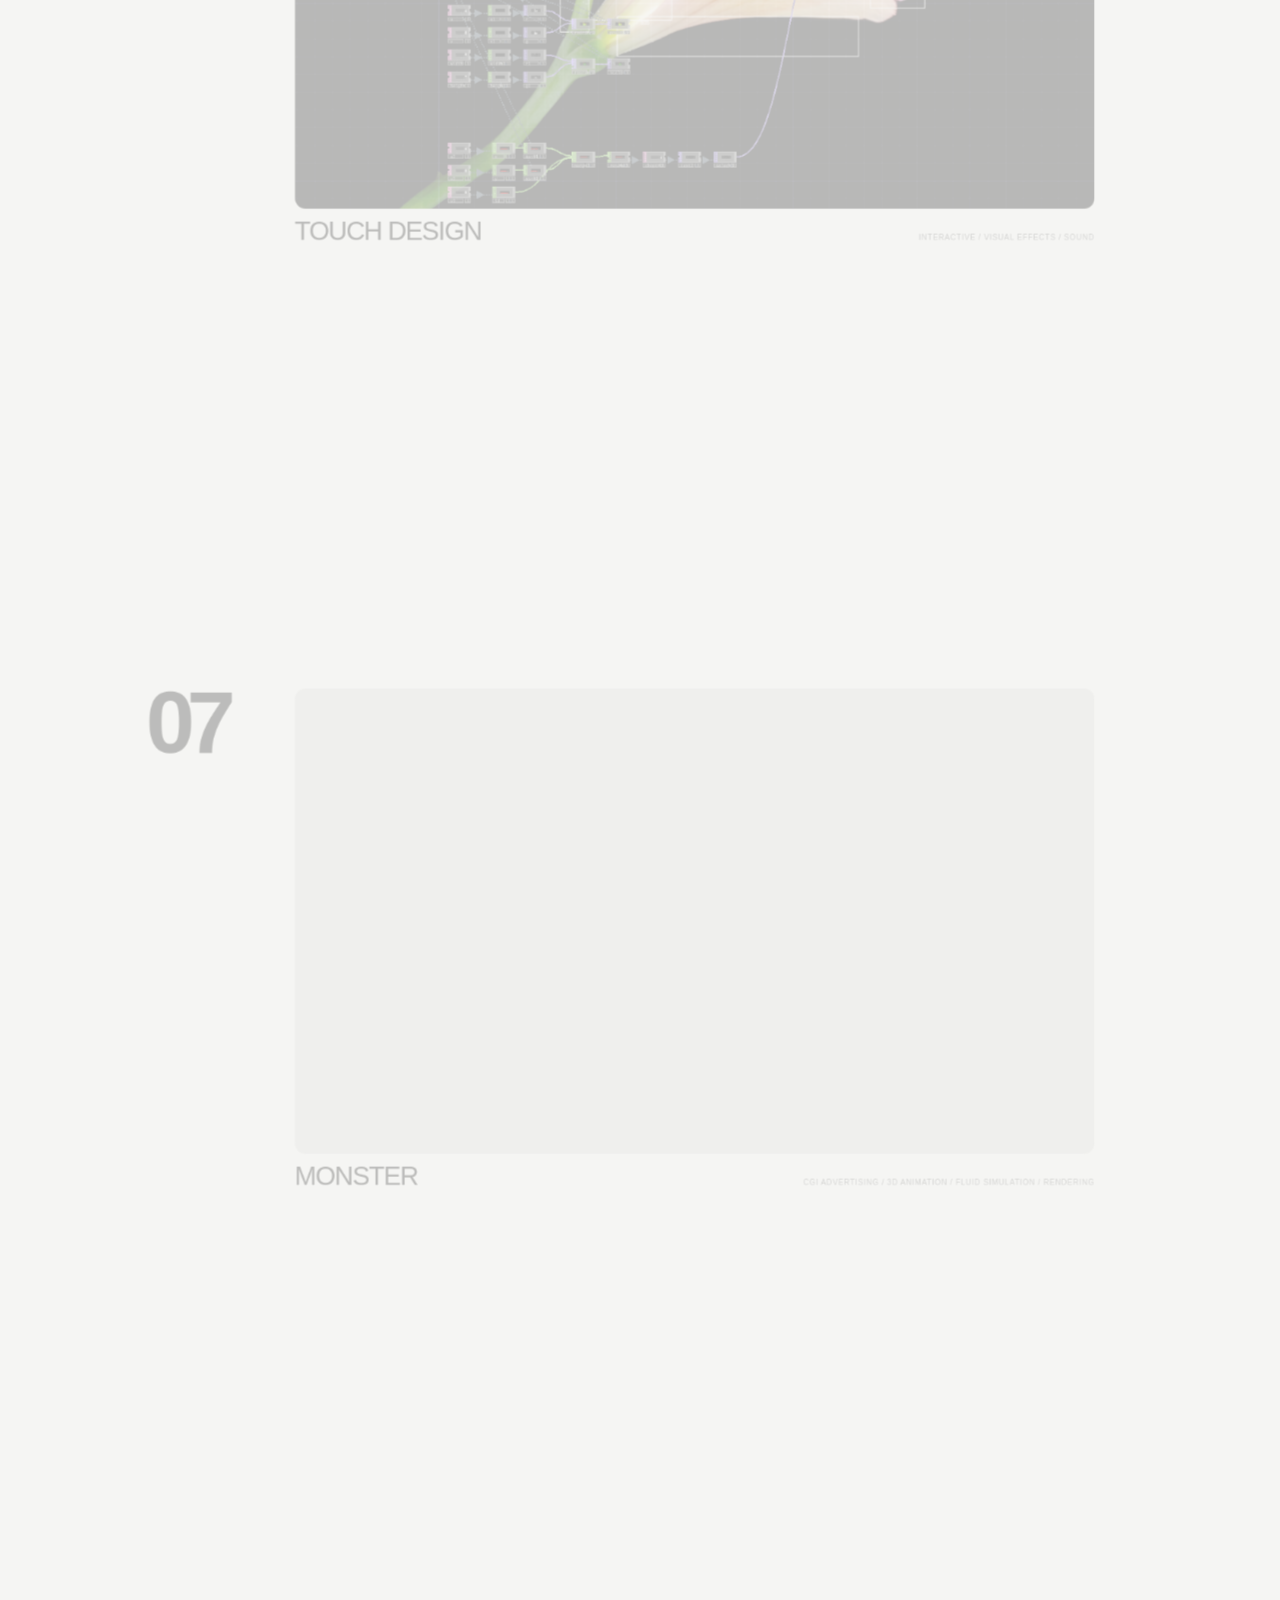
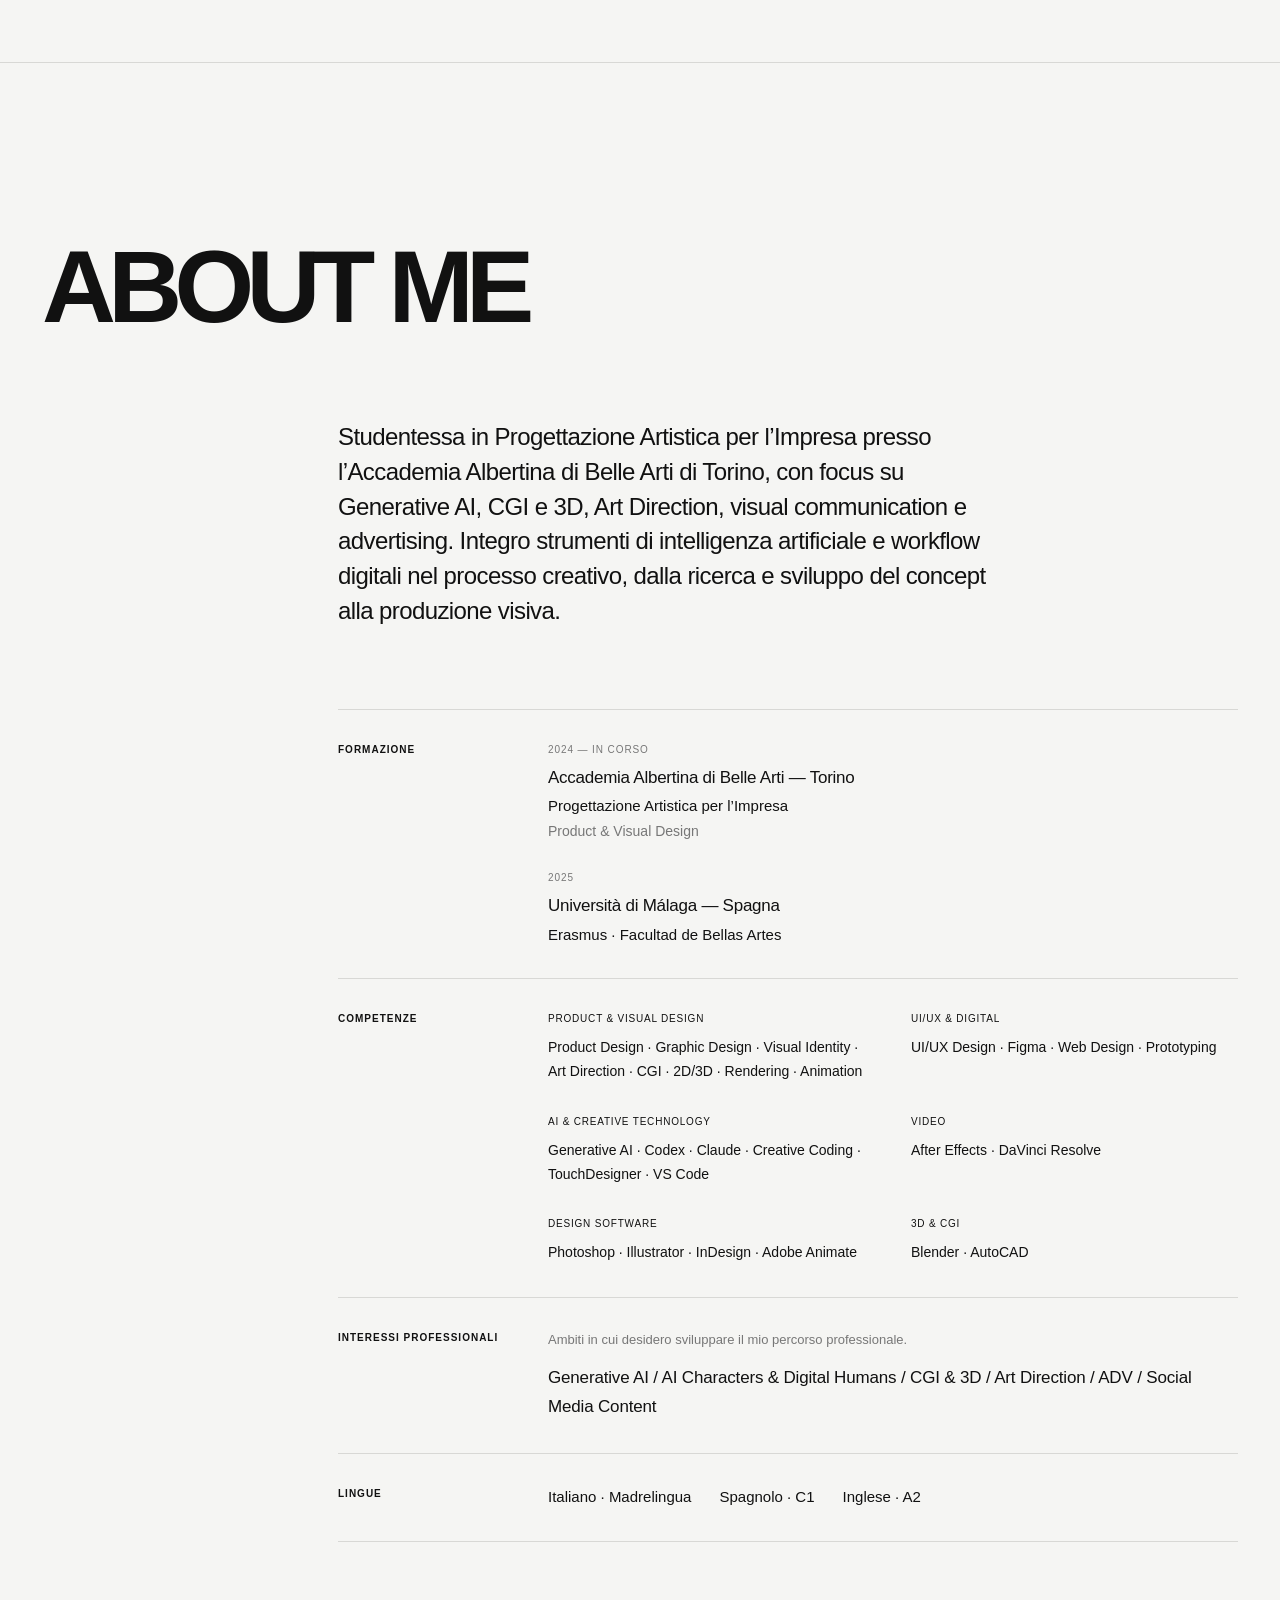
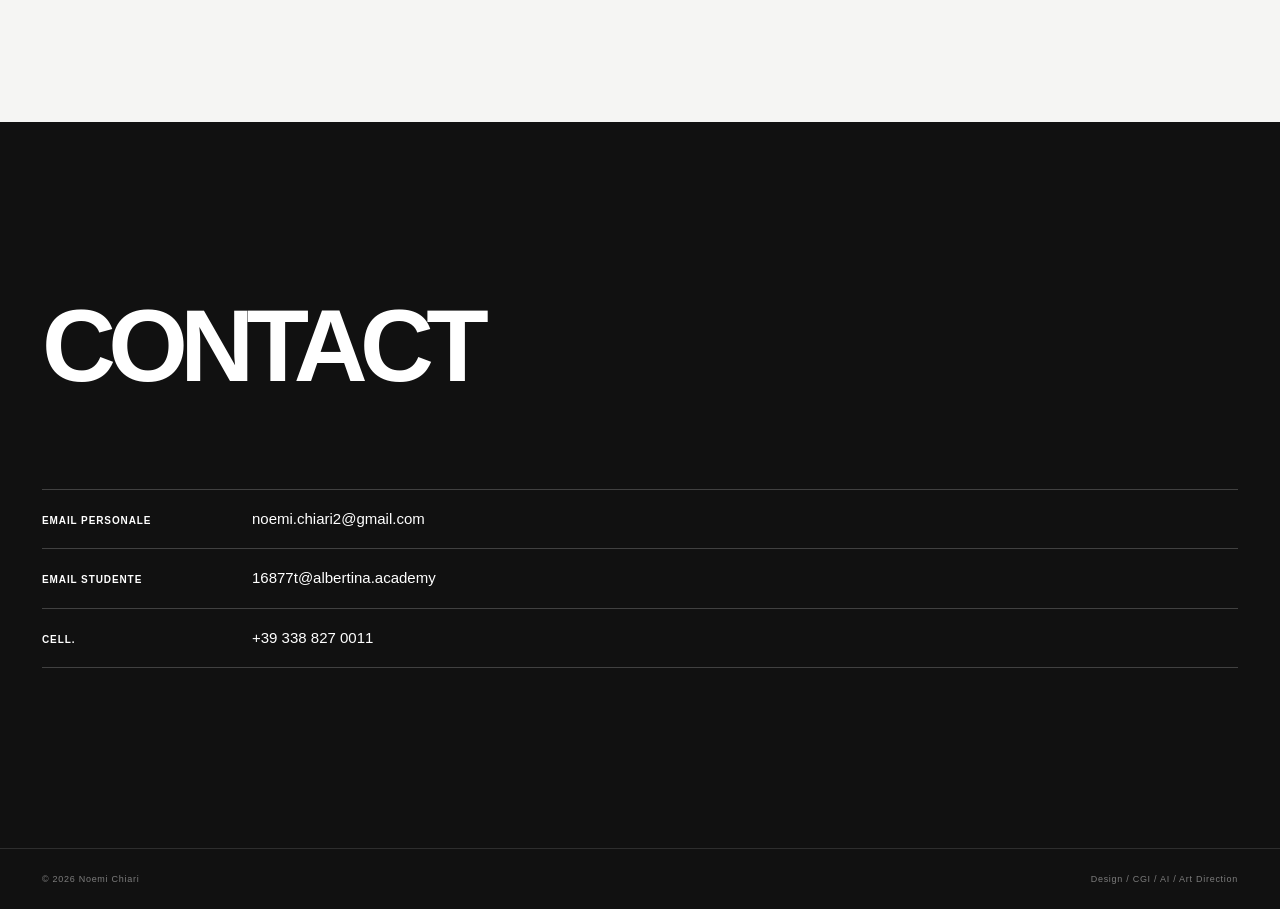
==== commit 3abc118e: "Update portfolio introduction and professional interests" ====
--- a/index.html
+++ b/index.html
@@ -179,7 +179,7 @@
         </h1>
 
         <p class="hero-role">
-          DESIGN / CGI / AI / ART DIRECTION
+          AI / CGI &amp; 3D / ART DIRECTION &amp; ADV / VISUAL &amp; PRODUCT DESIGN
         </p>
 
       </div>
@@ -522,7 +522,7 @@
         <div class="about-body">
 
           <p class="about-intro">
-            Studentessa in Progettazione Artistica per l’Impresa presso l’Accademia Albertina di Belle Arti di Torino, con focus su Art Direction, CGI e 3D, visual communication e advertising. Integro strumenti di intelligenza artificiale e workflow digitali nel processo creativo, dalla ricerca e sviluppo del concept alla produzione visiva.
+            Studentessa in Progettazione Artistica per l’Impresa presso l’Accademia Albertina di Belle Arti di Torino, con focus su Generative AI, CGI e 3D, Art Direction, visual communication e advertising. Integro strumenti di intelligenza artificiale e workflow digitali nel processo creativo, dalla ricerca e sviluppo del concept alla produzione visiva.
           </p>
 
 
@@ -630,11 +630,7 @@
                 Ambiti in cui desidero sviluppare il mio percorso professionale.
               </p>
               <p class="interests-list">
-                Art Direction · Advertising &amp; Ads · CGI &amp; VFX ·
-                AI &amp; Creative Technology · Campaign Design ·
-                TV &amp; Video Advertising · Social Media &amp; Digital Content ·
-                Luxury Advertising · Travel &amp; Lifestyle Content ·
-                3D &amp; Visual Production
+                Generative AI / AI Characters &amp; Digital Humans / CGI &amp; 3D / Art Direction / ADV / Social Media Content
               </p>
             </div>
 
